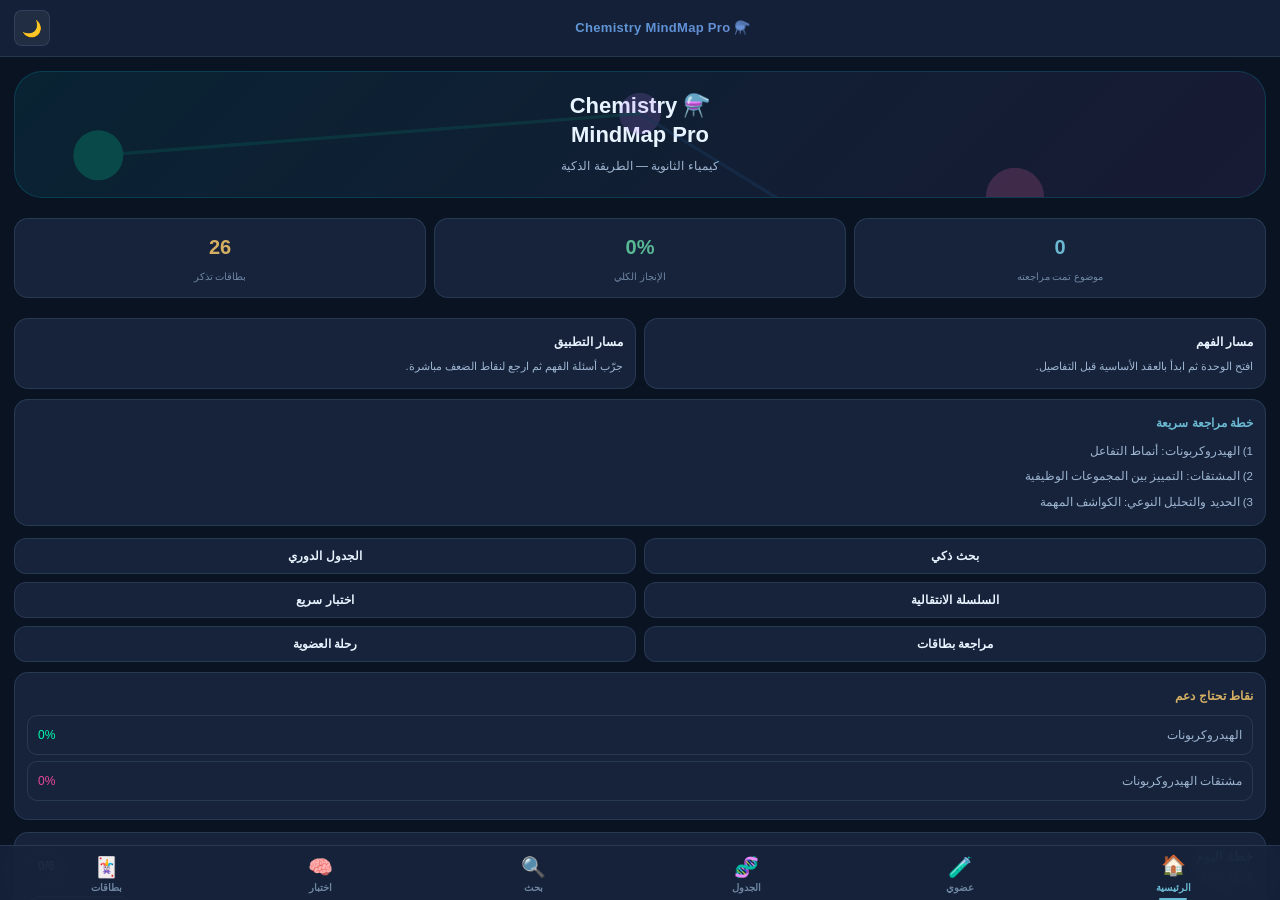
==== index.html @ 74f4834e "Initial GitHub Pages deployment" ====
﻿<!DOCTYPE html>
<html lang="ar" dir="rtl">
<head>
<meta charset="UTF-8">
<meta name="viewport" content="width=device-width, initial-scale=1.0, maximum-scale=1.0, user-scalable=no">
<meta name="apple-mobile-web-app-capable" content="yes">
<meta name="apple-mobile-web-app-status-bar-style" content="black-translucent">
<meta name="theme-color" content="#070b14">
<title>⚗️ كيمياء — خرائط ذهنية</title>
<meta name="description" content="تطبيق كيمياء تفاعلي بخرائط ذهنية ومراجعة ذكية">
<link rel="manifest" href="manifest.webmanifest">
<link rel="icon" href="assets/images/catalyst_logo_reference.png" type="image/png">
<link rel="apple-touch-icon" href="assets/images/catalyst_logo_reference.png">
<link rel="preconnect" href="https://fonts.googleapis.com">
<link rel="preconnect" href="https://fonts.gstatic.com" crossorigin>
<link href="https://fonts.googleapis.com/css2?family=Cairo:wght@400;600;700;800;900&display=swap" rel="stylesheet">
<link rel="stylesheet" href="assets/css/app.css">
</head>
<body data-theme="dark">
<div id="app">
  <!-- TOPBAR -->
  <div id="topbar">
    <button class="topbar-btn" id="btn-back" data-action="back" style="display:none" aria-label="رجوع">←</button>
    <div id="topbar-logo">⚗️ Chemistry MindMap Pro</div>
    <button class="topbar-btn" id="btn-install" data-action="install-app" style="display:none" aria-label="تثبيت التطبيق">⬇️</button>
    <button class="topbar-btn" id="btn-theme" data-action="toggle-theme" aria-label="تغيير الوضع">🌙</button>
  </div>

  <!-- MAIN VIEW -->
  <div id="view" class="scroll-y"></div>

  <!-- BOTTOM NAV -->
  <nav id="bottomnav">
    <button class="nav-item active" id="nav-home" data-action="tab" data-tab="home"><span class="nav-icon">🏠</span><span>الرئيسية</span></button>
    <button class="nav-item" id="nav-organic" data-action="tab" data-tab="organic"><span class="nav-icon">🧪</span><span>عضوي</span></button>
    <button class="nav-item" id="nav-periodic" data-action="tab" data-tab="periodic"><span class="nav-icon">🧬</span><span>الجدول</span></button>
    <button class="nav-item" id="nav-search" data-action="tab" data-tab="search"><span class="nav-icon">🔍</span><span>بحث</span></button>
    <button class="nav-item" id="nav-quiz" data-action="tab" data-tab="quiz"><span class="nav-icon">🧠</span><span>اختبار</span></button>
    <button class="nav-item" id="nav-flash" data-action="tab" data-tab="flash"><span class="nav-icon">🃏</span><span>بطاقات</span></button>
  </nav>
</div>
<div id="toast"></div>

<script type="module" src="assets/js/main.js"></script>
</body>
</html>
---- assets/css/app.css ----
﻿/* ═══════════════════════════════════════════════════
   DESIGN TOKENS — Single source of truth
═══════════════════════════════════════════════════ */
:root {
  /* Core palette — dark neon chemistry */
  --bg-base:     #0a1322;
  --bg-surface:  #101b2f;
  --bg-card:     #16233b;
  --bg-glass:    rgba(22,35,59,0.88);
  --border:      rgba(122,153,198,0.18);
  --border-glow: rgba(122,153,198,0.34);

  /* Neon accents */
  --neon-blue:   #5f91d6;
  --neon-cyan:   #6ab8d1;
  --neon-green:  #59b894;
  --neon-purple: #9a86c5;
  --neon-pink:   #c683a8;
  --neon-amber:  #d5b063;
  --neon-red:    #cf7d88;

  /* Text */
  --text-primary:   #e8f4ff;
  --text-secondary: #9eb5d1;
  --text-muted:     #6f86a3;

  /* Semantic */
  --clr-alkane:   #3b9eff;
  --clr-alkene:   #00ffb3;
  --clr-alkyne:   #ff6eb4;
  --clr-benzene:  #ffcc44;
  --clr-alcohol:  #b97aff;
  --clr-acid:     #ff4d6d;
  --clr-ester:    #00e5ff;
  --clr-iron:     #ff7c35;
  --clr-trans:    #a0c4ff;

  /* Spacing */
  --sp-xs:  4px;
  --sp-sm:  8px;
  --sp-md:  14px;
  --sp-lg:  20px;
  --sp-xl:  28px;

  /* Radius */
  --r-sm:  8px;
  --r-md:  14px;
  --r-lg:  20px;
  --r-xl:  28px;

  /* Typography */
  --font-ar: 'Segoe UI', 'Tahoma', 'Arial', sans-serif;
  --font-mono: 'Courier New', monospace;

  /* Animation */
  --ease-out: cubic-bezier(0.16,1,0.3,1);
  --ease-spring: cubic-bezier(0.34,1.56,0.64,1);
}

[data-theme="light"] {
  --bg-base:     #f0f4ff;
  --bg-surface:  #e2eaf8;
  --bg-card:     #ffffff;
  --bg-glass:    rgba(255,255,255,0.88);
  --border:      rgba(60,100,180,0.14);
  --border-glow: rgba(60,100,180,0.35);
  --text-primary:   #0f1e35;
  --text-secondary: #3a5580;
  --text-muted:     #8aaac0;
}

/* ═══════════════════════════════════════════════════
   RESET & BASE
═══════════════════════════════════════════════════ */
*, *::before, *::after { box-sizing: border-box; margin: 0; padding: 0; -webkit-tap-highlight-color: transparent; }
html, body { height: 100%; overflow: hidden; font-family: var(--font-ar); background: var(--bg-base); color: var(--text-primary); line-height: 1.85; letter-spacing: 0; text-rendering: optimizeLegibility; }
button { font-family: var(--font-ar); cursor: pointer; border: none; background: none; }
input { font-family: var(--font-ar); }
svg { display: block; }

/* Scroll container */
.scroll-y { overflow-y: auto; overflow-x: hidden; -webkit-overflow-scrolling: touch; }
.scroll-y::-webkit-scrollbar { width: 3px; }
.scroll-y::-webkit-scrollbar-thumb { background: var(--border-glow); border-radius: 99px; }
.scroll-y::-webkit-scrollbar-track { background: transparent; }

/* ═══════════════════════════════════════════════════
   APP SHELL
═══════════════════════════════════════════════════ */
#app { display: flex; flex-direction: column; height: 100vh; height: 100dvh; }

/* ──── TOPBAR ──── */
#topbar {
  flex-shrink: 0;
  display: flex; align-items: center; gap: 10px;
  padding: 10px var(--sp-md);
  background: var(--bg-glass);
  backdrop-filter: blur(20px);
  -webkit-backdrop-filter: blur(20px);
  border-bottom: 1px solid var(--border);
  position: relative; z-index: 100;
}
#topbar-logo {
  font-size: 13px; font-weight: 900; letter-spacing: 0.3px;
  background: linear-gradient(135deg, var(--neon-cyan), var(--neon-blue), var(--neon-purple));
  -webkit-background-clip: text; -webkit-text-fill-color: transparent;
  flex: 1; text-align: center; pointer-events: none;
}
.topbar-btn {
  width: 36px; height: 36px; border-radius: var(--r-sm);
  background: rgba(255,255,255,0.06); border: 1px solid var(--border);
  color: var(--text-secondary); font-size: 16px;
  display: flex; align-items: center; justify-content: center;
  transition: all 0.2s; flex-shrink: 0;
}
.topbar-btn:active { transform: scale(0.92); background: rgba(255,255,255,0.12); }
[data-theme="light"] .topbar-btn { background: rgba(0,0,0,0.05); }

/* ──── CONTENT ──── */
#view { flex: 1; padding: var(--sp-md); padding-bottom: 80px; }

/* ──── BOTTOM NAV ──── */
#bottomnav {
  position: fixed; bottom: 0; left: 0; right: 0; z-index: 200;
  display: flex;
  background: var(--bg-glass);
  backdrop-filter: blur(24px);
  -webkit-backdrop-filter: blur(24px);
  border-top: 1px solid var(--border);
  padding-bottom: env(safe-area-inset-bottom, 0);
}
.nav-item {
  flex: 1; display: flex; flex-direction: column; align-items: center;
  gap: 3px; padding: 9px 4px 7px; color: var(--text-muted);
  font-size: 9.5px; font-weight: 700; transition: color 0.2s;
  position: relative;
}
.nav-item .nav-icon { font-size: 20px; transition: transform 0.2s var(--ease-spring); }
.nav-item.active { color: var(--neon-cyan); }
.nav-item.active .nav-icon { transform: translateY(-2px); }
.nav-item::after {
  content: ''; position: absolute; bottom: 0; left: 50%; transform: translateX(-50%);
  width: 0; height: 2px; background: var(--neon-cyan);
  border-radius: 99px; transition: width 0.3s var(--ease-out);
}
.nav-item.active::after { width: 28px; }

/* ═══════════════════════════════════════════════════
   GLASSMORPHISM CARDS
═══════════════════════════════════════════════════ */
.glass-card {
  background: var(--bg-card);
  border: 1px solid var(--border);
  border-radius: var(--r-lg);
  backdrop-filter: blur(12px);
  transition: transform 0.15s var(--ease-out), border-color 0.2s;
}
.glass-card:active { transform: scale(0.975); }
.glass-card.glow-blue  { border-color: rgba(59,158,255,0.35); }
.glass-card.glow-green { border-color: rgba(0,255,179,0.35); }
.glass-card.glow-pink  { border-color: rgba(255,110,180,0.35); }
.glass-card.glow-amber { border-color: rgba(255,204,68,0.35); }

/* ═══════════════════════════════════════════════════
   HOME SCREEN
═══════════════════════════════════════════════════ */
.home-hero {
  margin-bottom: var(--sp-lg);
  padding: var(--sp-lg) var(--sp-md);
  border-radius: var(--r-xl);
  background: linear-gradient(135deg, rgba(0,229,255,0.08) 0%, rgba(185,122,255,0.08) 100%);
  border: 1px solid rgba(0,229,255,0.15);
  text-align: center;
  position: relative; overflow: hidden;
}
.hero-title { font-size: 22px; font-weight: 900; line-height: 1.3; }
.hero-sub { font-size: 12px; color: var(--text-secondary); margin-top: 6px; }
.hero-molecules { position: absolute; inset: 0; pointer-events: none; opacity: 0.18; }

.section-label {
  font-size: 11px; font-weight: 800; letter-spacing: 1.5px;
  color: var(--text-muted); text-transform: uppercase;
  margin-bottom: var(--sp-sm); padding-right: 4px;
}

/* Unit cards grid */
.units-grid { display: flex; flex-direction: column; gap: 10px; }
.unit-card {
  display: flex; align-items: center; gap: var(--sp-md);
  padding: var(--sp-md) var(--sp-md);
  cursor: pointer;
}
.unit-card-icon {
  width: 48px; height: 48px; border-radius: 14px;
  display: flex; align-items: center; justify-content: center;
  font-size: 24px; flex-shrink: 0;
}
.unit-card-body { flex: 1; min-width: 0; }
.unit-card-title { font-size: 14px; font-weight: 800; margin-bottom: 2px; }
.unit-card-meta { font-size: 11px; color: var(--text-muted); }
.unit-card-arrow { color: var(--text-muted); font-size: 14px; flex-shrink: 0; }

/* Progress pill */
.prog-bar { height: 3px; background: var(--border); border-radius: 99px; margin-top: 6px; overflow: hidden; }
.prog-fill { height: 100%; border-radius: 99px; transition: width 0.6s var(--ease-out); }

/* Stats row */
.stats-row { display: flex; gap: 8px; margin-bottom: var(--sp-lg); }
.stat-chip {
  flex: 1; padding: 10px 8px; text-align: center;
  border-radius: var(--r-md); background: var(--bg-card); border: 1px solid var(--border);
}
.stat-val { font-size: 20px; font-weight: 900; }
.stat-label { font-size: 10px; color: var(--text-muted); margin-top: 2px; }
.home-track-grid { display: grid; grid-template-columns: 1fr 1fr; gap: 8px; margin-bottom: 10px; }
.home-track { padding: 12px; border-radius: 14px; }
.home-track-title { font-size: 12px; font-weight: 800; margin-bottom: 4px; color: var(--text-primary); }
.home-track-desc { font-size: 11px; color: var(--text-secondary); line-height: 1.7; }
.home-focus { padding: 12px; margin-bottom: 12px; border-radius: 14px; }
.home-focus-title { font-size: 12px; font-weight: 800; margin-bottom: 8px; color: var(--neon-cyan); }
.home-focus-list { display: flex; flex-direction: column; gap: 6px; font-size: 11.5px; color: var(--text-secondary); line-height: 1.7; }
.home-quick-grid { display: grid; grid-template-columns: 1fr 1fr; gap: 8px; margin-bottom: 10px; }
.home-quick-btn {
  padding: 10px 8px; border-radius: 12px; font-size: 11.5px; font-weight: 800;
  color: var(--text-primary); border: 1px solid var(--border); background: var(--bg-card);
}
.search-input,
.home-quick-btn,
.organic-step,
.periodic-filter-btn,
.rxn-ctrl-btn,
.btn-primary,
.btn-ghost,
.today-task-start,
.today-plan-weak-btn {
  letter-spacing: 0;
  font-weight: 700;
}
.organic-subtitle { font-size: 12px; font-weight: 800; color: var(--neon-cyan); margin-bottom: 8px; }
.organic-mini-cards { display: grid; grid-template-columns: 1fr 1fr; gap: 8px; margin-top: 10px; }
.organic-mini-card {
  border: 1px solid var(--border);
  border-radius: 10px;
  padding: 8px 10px;
  font-size: 11px;
  color: var(--text-secondary);
  line-height: 1.7;
  background: rgba(255,255,255,0.03);
}
.home-quick-btn:active { transform: scale(0.97); }
.home-weak { padding: 12px; margin-bottom: 12px; border-radius: 14px; }
.home-weak-title { font-size: 12px; font-weight: 800; margin-bottom: 8px; color: var(--neon-amber); }
.home-weak-item {
  display: flex; justify-content: space-between; align-items: center;
  padding: 8px 10px; border-radius: 10px; border: 1px solid var(--border);
  margin-bottom: 6px; font-size: 12px; color: var(--text-secondary); cursor: pointer;
}
.home-weak-item:active { transform: scale(0.99); }

.today-plan {
  padding: 12px;
  margin-bottom: 12px;
  border-radius: 14px;
}
.today-plan-head {
  display: flex;
  align-items: center;
  justify-content: space-between;
  gap: 10px;
  margin-bottom: 8px;
}
.today-plan-title { font-size: 13px; font-weight: 900; color: var(--neon-cyan); }
.today-plan-date { font-size: 10px; color: var(--text-muted); }
.today-plan-progress {
  font-size: 12px;
  font-weight: 800;
  color: var(--text-primary);
  padding: 4px 10px;
  border-radius: 999px;
  border: 1px solid var(--border);
}
.today-plan-meta {
  display: flex;
  align-items: center;
  justify-content: space-between;
  gap: 8px;
  font-size: 11px;
  color: var(--text-secondary);
  margin-bottom: 8px;
}
.today-plan-actions {
  display: flex;
  align-items: center;
  gap: 6px;
  flex-wrap: wrap;
  justify-content: flex-end;
}
.today-plan-weak-btn {
  border: 1px solid rgba(106,184,209,0.4);
  background: rgba(106,184,209,0.12);
  color: var(--text-primary);
  font-size: 10.5px;
  font-weight: 800;
  border-radius: 999px;
  padding: 6px 10px;
}
.today-plan-list { display: flex; flex-direction: column; gap: 6px; }
.today-task {
  display: grid;
  grid-template-columns: 30px 1fr auto;
  gap: 8px;
  align-items: center;
  border: 1px solid var(--border);
  border-radius: 10px;
  padding: 8px;
}
.today-task.done { opacity: 0.75; }
.today-task-check {
  width: 28px;
  height: 28px;
  border-radius: 8px;
  border: 1px solid var(--border);
  color: var(--text-secondary);
  font-size: 13px;
}
.today-task-body { min-width: 0; }
.today-task-title { font-size: 11.5px; font-weight: 800; color: var(--text-primary); }
.today-task-desc { font-size: 10.5px; color: var(--text-muted); line-height: 1.6; }
.today-task-start {
  border: 1px solid var(--border);
  border-radius: 8px;
  background: rgba(255,255,255,0.04);
  color: var(--text-secondary);
  font-size: 10.5px;
  font-weight: 800;
  padding: 7px 10px;
}

/* ═══════════════════════════════════════════════════
   SECTION / NODE SYSTEM
═══════════════════════════════════════════════════ */
.breadcrumb {
  display: flex; align-items: center; gap: 6px; flex-wrap: wrap;
  margin-bottom: var(--sp-md); font-size: 11px; color: var(--text-muted);
}
.breadcrumb span { cursor: pointer; }
.breadcrumb span:hover { color: var(--text-primary); }
.breadcrumb-sep { opacity: 0.4; }

.section-list { display: flex; flex-direction: column; gap: 8px; }
.section-item {
  display: flex; align-items: center; gap: 12px; padding: 14px var(--sp-md);
  cursor: pointer;
}
.section-dot { width: 10px; height: 10px; border-radius: 50%; flex-shrink: 0; }
.section-item-title { font-size: 14px; font-weight: 700; flex: 1; }
.section-item-count { font-size: 11px; color: var(--text-muted); }

/* Node accordion */
.node-wrap { margin-bottom: 8px; }
.node-header {
  display: flex; align-items: center; gap: 10px;
  padding: 12px var(--sp-md); cursor: pointer;
  border-radius: var(--r-md); border: 1px solid var(--border);
  background: var(--bg-card); transition: border-color 0.2s;
}
.node-header:active { transform: scale(0.99); }
.node-header.open { border-radius: var(--r-md) var(--r-md) 0 0; border-bottom-color: transparent; }
.node-chevron { font-size: 10px; color: var(--text-muted); transition: transform 0.25s var(--ease-out); margin-right: auto; }
.node-header.open .node-chevron { transform: rotate(180deg); }
.node-title { font-size: 13px; font-weight: 700; }
.node-count { font-size: 10px; color: var(--text-muted); margin-right: auto; }

.node-body {
  display: none; padding: 10px var(--sp-md) 12px;
  border: 1px solid var(--border); border-top: none;
  border-radius: 0 0 var(--r-md) var(--r-md);
  background: rgba(255,255,255,0.025);
}
.node-body.open { display: block; }
[data-theme="light"] .node-body { background: rgba(0,0,0,0.02); }

/* Node items */
.node-item {
  display: flex; align-items: flex-start; gap: 8px;
  padding: 6px 8px; border-radius: 8px; margin-bottom: 4px;
  font-size: 12.5px; line-height: 1.7;
}
.item-bullet { flex-shrink: 0; margin-top: 2px; }
.item-badge {
  display: inline-flex; align-items: center; gap: 3px;
  font-size: 9px; font-weight: 800; padding: 2px 6px;
  border-radius: 99px; margin-left: 5px; vertical-align: middle;
  letter-spacing: 0.3px;
}
.badge-law    { background: rgba(255,204,68,0.12);  color: var(--neon-amber); border: 1px solid rgba(255,204,68,0.3); }
.badge-eq     { background: rgba(0,255,179,0.1);    color: var(--neon-green); border: 1px solid rgba(0,255,179,0.3); }
.badge-obs    { background: rgba(255,110,180,0.1);  color: var(--neon-pink);  border: 1px solid rgba(255,110,180,0.3); }
.badge-mem    { background: rgba(185,122,255,0.1);  color: var(--neon-purple);border: 1px solid rgba(185,122,255,0.3); }
.badge-tip    { background: rgba(59,158,255,0.1);   color: var(--neon-blue);  border: 1px solid rgba(59,158,255,0.3); }

/* ═══════════════════════════════════════════════════
   COMPARE TABLES
═══════════════════════════════════════════════════ */
.compare-block { margin-bottom: var(--sp-md); }
.compare-block h4 { font-size: 13px; font-weight: 800; margin-bottom: 10px; padding: 8px 12px; border-radius: var(--r-sm); }
.chem-table { width: 100%; border-collapse: collapse; font-size: 11.5px; }
.chem-table th { padding: 8px 10px; text-align: center; font-weight: 800; background: rgba(255,255,255,0.05); }
.chem-table td { padding: 7px 10px; text-align: center; border-bottom: 1px solid var(--border); }
.chem-table tr:last-child td { border: none; }
[data-theme="light"] .chem-table th { background: rgba(0,0,0,0.04); }
.table-scroll { overflow-x: auto; border-radius: var(--r-md); border: 1px solid var(--border); }

/* Expected questions */
.expected-block { border-radius: var(--r-md); overflow: hidden; margin-bottom: var(--sp-md); }
.expected-header { padding: 10px var(--sp-md); font-size: 13px; font-weight: 800; background: rgba(255,204,68,0.08); border: 1px solid rgba(255,204,68,0.25); border-bottom: none; }
.expected-item {
  display: flex; align-items: flex-start; gap: 10px;
  padding: 10px var(--sp-md); border: 1px solid rgba(255,204,68,0.15);
  border-top: none; font-size: 12.5px; line-height: 1.7;
  background: rgba(255,204,68,0.04);
}
.expected-num { color: var(--neon-amber); font-weight: 800; flex-shrink: 0; }

/* ═══════════════════════════════════════════════════
   SVG MIND MAP ENGINE
═══════════════════════════════════════════════════ */
.mindmap-container {
  position: relative; width: 100%; overflow: hidden;
  border-radius: var(--r-xl); border: 1px solid var(--border);
  background: var(--bg-surface); touch-action: pan-x pan-y;
  cursor: grab;
}
.mindmap-container:active { cursor: grabbing; }
#mindmap-svg { display: block; }

/* SVG node styling (applied via JS) */
.mm-node-rect { rx: 10; ry: 10; }
.mm-node-foreign { overflow: visible; }

/* Molecule animation */
@keyframes float-atom { 0%,100% { transform: translateY(0); } 50% { transform: translateY(-6px); } }
@keyframes pulse-bond { 0%,100% { opacity: 0.5; } 50% { opacity: 1; } }
@keyframes electron-move { 0% { offset-distance: 0%; } 100% { offset-distance: 100%; } }
@keyframes glow-pulse { 0%,100% { filter: drop-shadow(0 0 4px currentColor); } 50% { filter: drop-shadow(0 0 12px currentColor); } }
@keyframes fadeSlideUp { from { opacity:0; transform: translateY(16px); } to { opacity:1; transform: translateY(0); } }

.anim-float { animation: float-atom 3s ease-in-out infinite; }
.anim-pulse { animation: pulse-bond 2s ease-in-out infinite; }
.anim-glow  { animation: glow-pulse 2.5s ease-in-out infinite; }

/* Reaction path animation */
.reaction-path {
  stroke-dasharray: 8 4;
  animation: dash-flow 1.5s linear infinite;
}
@keyframes dash-flow { to { stroke-dashoffset: -24; } }

/* ═══════════════════════════════════════════════════
   SEARCH
═══════════════════════════════════════════════════ */
.search-box {
  position: relative; margin-bottom: var(--sp-md);
}
.search-input {
  width: 100%; padding: 12px 44px 12px 14px;
  background: var(--bg-card); border: 1px solid var(--border);
  border-radius: var(--r-md); color: var(--text-primary);
  font-size: 14px; outline: none; transition: border-color 0.2s;
}
.search-input:focus { border-color: var(--neon-blue); }
.search-icon { position: absolute; left: 14px; top: 50%; transform: translateY(-50%); opacity: 0.4; pointer-events: none; }
.search-hint { font-size: 11px; color: var(--text-muted); text-align: center; padding: 30px 0; }
.search-result {
  padding: 12px var(--sp-md); border: 1px solid var(--border);
  border-radius: var(--r-md); margin-bottom: 8px; cursor: pointer;
  background: var(--bg-card); transition: border-color 0.2s;
}
.search-result:active { border-color: var(--neon-blue); }
.sr-title { font-size: 13px; font-weight: 800; margin-bottom: 3px; }
.sr-path { font-size: 10px; color: var(--text-muted); margin-bottom: 4px; }
.sr-preview { font-size: 11.5px; color: var(--text-secondary); line-height: 1.6; }
.sr-preview mark { background: rgba(59,158,255,0.25); color: var(--neon-blue); border-radius: 3px; padding: 0 2px; }
.search-count { font-size: 11px; color: var(--text-muted); margin-bottom: 10px; }

.organic-roadmap { padding: 12px; margin-bottom: 10px; }
.organic-roadmap-title { font-size: 13px; font-weight: 800; margin-bottom: 8px; color: var(--neon-cyan); }
.organic-roadmap-grid { display: grid; grid-template-columns: 1fr 1fr; gap: 6px; }
.organic-step {
  padding: 10px; border: 1px solid var(--border); border-radius: 10px;
  text-align: right; font-size: 11px; line-height: 1.6; color: var(--text-secondary);
  background: rgba(255,255,255,0.02);
}
.organic-step:active { transform: scale(0.98); }

/* Periodic table */
.periodic-head { padding: 12px; margin-bottom: 10px; }
.periodic-search-box { display: flex; flex-direction: column; gap: 8px; }
.periodic-search-actions { display: flex; gap: 6px; justify-content: flex-start; }
.periodic-search-btn { min-width: 64px; text-align: center; }
.periodic-filter-row { display: flex; gap: 6px; flex-wrap: wrap; margin-bottom: 8px; }
.periodic-filter-btn {
  border: 1px solid var(--border);
  border-radius: 999px;
  padding: 6px 10px;
  font-size: 10.5px;
  font-weight: 700;
  color: var(--text-secondary);
  background: var(--bg-card);
}
.periodic-filter-btn.active {
  color: var(--text-primary);
  border-color: var(--neon-cyan);
  background: rgba(106,184,209,0.14);
}
.periodic-count { font-size: 11px; color: var(--text-muted); }
.periodic-focus-badge {
  display: inline-block;
  margin: 2px 0 8px;
  border: 1px solid rgba(154,134,197,0.45);
  border-radius: 999px;
  padding: 5px 10px;
  font-size: 10.5px;
  font-weight: 800;
  color: var(--text-primary);
  background: rgba(154,134,197,0.16);
}
.periodic-stage { padding: 10px; margin-bottom: 10px; overflow-x: auto; }
.periodic-grid {
  display: grid;
  grid-template-columns: repeat(18, minmax(48px, 1fr));
  grid-template-rows: repeat(9, minmax(54px, auto));
  gap: 4px;
  min-width: 920px;
}
.periodic-row-note {
  font-size: 10px;
  color: var(--text-muted);
  align-self: center;
}
.periodic-row-note.ln { grid-column: 1 / 4; grid-row: 8; }
.periodic-row-note.ac { grid-column: 1 / 4; grid-row: 9; }
.periodic-el {
  border: 1px solid var(--border);
  border-radius: 9px;
  background: var(--bg-card);
  color: var(--text-primary);
  padding: 4px;
  display: flex;
  flex-direction: column;
  align-items: flex-start;
  justify-content: space-between;
  min-height: 54px;
  text-align: right;
}
.periodic-el.active { border-color: var(--neon-cyan); box-shadow: 0 0 0 1px rgba(106,184,209,0.35) inset; }
.periodic-z { font-size: 9px; color: var(--text-muted); line-height: 1; }
.periodic-sym { font-size: 15px; font-weight: 900; line-height: 1; letter-spacing: 0.3px; }
.periodic-ar { font-size: 9.5px; color: var(--text-secondary); line-height: 1.2; }
.periodic-el.is-metal { background: rgba(95,145,214,0.08); }
.periodic-el.is-nonmetal { background: rgba(89,184,148,0.10); }
.periodic-el.is-noble { background: rgba(213,176,99,0.12); }
.periodic-el.is-halogen { background: rgba(198,131,168,0.12); }
.periodic-el.is-alkali { background: rgba(207,125,136,0.12); }
.periodic-el.is-alkaline { background: rgba(122,162,216,0.12); }
.periodic-el.is-transition { background: rgba(154,134,197,0.12); }
.periodic-detail {
  border: 1px solid var(--border);
  border-radius: 14px;
  background: linear-gradient(180deg, rgba(20,35,58,0.9), rgba(13,23,40,0.96));
  padding: 12px;
}
.periodic-detail.empty { color: var(--text-muted); font-size: 12px; text-align: center; }
.periodic-detail-head { display: flex; justify-content: space-between; align-items: flex-start; margin-bottom: 10px; }
.periodic-detail-main { display: flex; gap: 10px; align-items: center; }
.periodic-detail-symbol { font-size: 26px; font-weight: 900; color: var(--neon-cyan); }
.periodic-detail-name { font-size: 14px; font-weight: 800; }
.periodic-detail-en { font-size: 11px; color: var(--text-muted); }
.periodic-detail-meta-chips {
  display: flex;
  flex-wrap: wrap;
  gap: 6px;
  margin-bottom: 10px;
}
.periodic-meta-chip {
  border: 1px solid rgba(106,184,209,0.35);
  border-radius: 999px;
  padding: 4px 9px;
  font-size: 10px;
  font-weight: 800;
  color: var(--text-primary);
  background: rgba(106,184,209,0.12);
}
.periodic-detail-grid { display: grid; grid-template-columns: 1fr 1fr; gap: 8px; }
.periodic-detail-grid div { border: 1px solid var(--border); border-radius: 8px; padding: 8px; font-size: 11px; color: var(--text-secondary); }
.periodic-detail-grid span { display: block; margin-bottom: 3px; color: var(--text-muted); font-size: 10px; }
.periodic-detail-grid strong { color: var(--text-primary); font-size: 12px; }
.periodic-detail-wide { grid-column: 1 / -1; }
.chem-ltr {
  direction: ltr;
  unicode-bidi: isolate;
  display: inline-block;
  letter-spacing: 0.2px;
  word-break: break-word;
}
.periodic-shell-list { display: grid; grid-template-columns: 1fr; gap: 6px; }
.periodic-shell-row {
  display: flex;
  align-items: center;
  justify-content: space-between;
  gap: 10px;
  border: 1px solid rgba(122,153,198,0.22);
  border-radius: 8px;
  padding: 6px 8px;
  background: rgba(255,255,255,0.03);
}
.periodic-shell-row span { margin-bottom: 0; color: var(--text-secondary); font-size: 10.5px; }
.periodic-shell-row strong { font-size: 12px; color: var(--neon-cyan); }
.periodic-atom-wrap {
  border: 1px solid rgba(106,184,209,0.32);
  border-radius: 12px;
  background: radial-gradient(circle at center, rgba(22,42,68,0.58), rgba(8,15,26,0.95));
  padding: 8px;
}
.periodic-atom-svg {
  width: 100%;
  max-width: 240px;
  height: auto;
  margin: 0 auto;
  display: block;
}
.atom-shell-ring {
  fill: none;
  stroke: rgba(142,174,215,0.34);
  stroke-width: 1.1;
}
.atom-orbit {
  transform-origin: 160px 160px;
  animation: atom-orbit-spin var(--orbit-dur, 10s) linear infinite;
}
.atom-orbit.atom-orbit-reverse { animation-direction: reverse; }
.atom-electron {
  fill: #7ed6ff;
  filter: drop-shadow(0 0 2px rgba(126,214,255,0.8));
}
.atom-nucleus circle {
  fill: rgba(106,184,209,0.18);
  stroke: rgba(106,184,209,0.68);
  stroke-width: 1.2;
}
.atom-nucleus-symbol {
  fill: #e8f4ff;
  font-family: var(--font-mono);
  font-size: 15px;
  font-weight: 900;
}
.atom-nucleus-z {
  fill: var(--text-secondary);
  font-family: var(--font-mono);
  font-size: 9.5px;
  font-weight: 700;
}
.periodic-atom-empty {
  border: 1px dashed var(--border);
  border-radius: 10px;
  padding: 10px;
  text-align: center;
  font-size: 11px;
  color: var(--text-muted);
}
.periodic-edu-panel {
  margin-top: 10px;
  border: 1px solid rgba(106,184,209,0.25);
  border-radius: 12px;
  padding: 10px;
  background: rgba(106,184,209,0.06);
}
.periodic-edu-title {
  font-size: 12px;
  font-weight: 900;
  color: var(--neon-cyan);
  margin-bottom: 8px;
}
.periodic-edu-grid {
  display: grid;
  grid-template-columns: 1fr 1fr;
  gap: 8px;
}
.periodic-edu-card {
  border: 1px solid rgba(122,153,198,0.3);
  border-radius: 10px;
  padding: 8px;
  background: rgba(255,255,255,0.03);
}
.periodic-edu-wide { grid-column: 1 / -1; }
.periodic-edu-label {
  font-size: 10px;
  font-weight: 900;
  color: var(--text-primary);
  margin-bottom: 4px;
}
.periodic-edu-text {
  font-size: 10.8px;
  line-height: 1.8;
  color: var(--text-secondary);
}
.periodic-close {
  border: 1px solid var(--border);
  border-radius: 8px;
  width: 28px;
  height: 28px;
  color: var(--text-secondary);
}
@keyframes atom-orbit-spin {
  from { transform: rotate(0deg); }
  to { transform: rotate(360deg); }
}

/* Organic reaction cards — Phase 12.5 motion upgrade */
.rxn-ctrl-btn {
  border: 1px solid var(--border);
  border-radius: 10px;
  padding: 8px 10px;
  font-size: 11px;
  color: var(--text-secondary);
  background: rgba(255,255,255,0.04);
}

.rxn-card {
  padding: 12px;
  margin-bottom: 12px;
  border-color: rgba(106,184,209,0.26);
  background: linear-gradient(180deg, rgba(16,27,47,0.95), rgba(10,18,32,0.98));
}
.rxn-card-head {
  display: flex;
  flex-direction: column;
  gap: 8px;
  margin-bottom: 10px;
}
.rxn-card-title-wrap { min-width: 0; }
.rxn-card-title {
  font-size: clamp(14px, 4.2vw, 16px);
  line-height: 1.6;
  font-weight: 900;
  color: var(--text-primary);
}
.rxn-card-equation {
  margin-top: 4px;
  font-family: var(--font-mono);
  font-size: clamp(11px, 3.4vw, 13px);
  line-height: 1.8;
  color: #9bd7ea;
  word-break: break-word;
}
.rxn-ltr {
  direction: ltr;
  unicode-bidi: isolate;
  display: inline-block;
}
.rxn-card-note {
  align-self: flex-start;
  border: 1px solid rgba(213,176,99,0.5);
  border-radius: 999px;
  padding: 4px 10px;
  font-size: 10px;
  font-weight: 800;
  color: #f3cd7f;
}
.rxn-card-meta {
  display: grid;
  grid-template-columns: 1fr;
  gap: 6px;
  margin-bottom: 10px;
  font-size: 11px;
  line-height: 1.8;
  color: var(--text-secondary);
}
.rxn-card-meta strong { color: var(--text-primary); }

.rxn-stage {
  display: flex;
  flex-direction: column;
  gap: 10px;
  border: 1px solid rgba(122,153,198,0.34);
  border-radius: 12px;
  background: rgba(12,21,38,0.9);
  padding: 10px;
}
.scene-enter { animation: rxn-fade-in 0.25s var(--ease-out); }

.rxn-stage-progress {
  align-self: flex-start;
  border: 1px solid rgba(122,153,198,0.25);
  border-radius: 999px;
  padding: 2px 10px;
  font-size: 10px;
  color: var(--text-muted);
}
.rxn-scene-title {
  font-size: clamp(13px, 3.8vw, 15px);
  line-height: 1.6;
  font-weight: 800;
  color: #9bd7ea;
}
.rxn-explanation {
  font-size: clamp(11px, 3.2vw, 12px);
  line-height: 1.9;
  color: var(--text-secondary);
}

.rxn-visual-panel {
  border: 1px solid rgba(106,184,209,0.3);
  border-radius: 12px;
  background: linear-gradient(180deg, rgba(11,20,36,0.95), rgba(8,15,28,0.98));
  padding: 8px;
}
.rxn-visual-svg {
  width: 100%;
  height: auto;
  max-height: 206px;
  display: block;
}
.rxn-v-ltr,
.rxn-v-ltr text {
  direction: ltr;
  unicode-bidi: isolate;
}
.rxn-v-label {
  fill: #93b4d3;
  font-size: 10px;
  font-weight: 700;
  font-family: var(--font-ar);
}
.rxn-v-formula,
.rxn-v-eq {
  fill: #eaf5ff;
  font-size: 18px;
  font-family: var(--font-mono);
  font-weight: 800;
  letter-spacing: 0.2px;
}
.rxn-v-eq { fill: #f1d08a; font-size: 18px; }
.rxn-v-cond {
  fill: #f3cd7f;
  font-size: 11px;
  font-family: var(--font-mono);
  font-weight: 800;
}
.rxn-v-bond { stroke: #b2c8e2; stroke-width: 2.3; stroke-linecap: round; }
.rxn-v-bond-new { stroke: #8fe0bf; stroke-width: 2.8; stroke-dasharray: 42; stroke-dashoffset: 42; }
.rxn-v-tag {
  fill: rgba(106,184,209,0.16);
  stroke: rgba(106,184,209,0.54);
  stroke-width: 1.4;
}
.rxn-v-reactant-pill {
  fill: rgba(255,255,255,0.04);
  stroke: rgba(126,163,209,0.44);
  stroke-width: 1.3;
}
.rxn-v-reagent-pill {
  fill: rgba(213,176,99,0.12);
  stroke: rgba(213,176,99,0.46);
  stroke-width: 1.2;
}
.rxn-v-product-pill {
  fill: rgba(89,184,148,0.12);
  stroke: rgba(89,184,148,0.52);
  stroke-width: 1.3;
}
.rxn-v-product-final {
  fill: rgba(89,184,148,0.15);
}
.rxn-v-cond-pill,
.rxn-v-water-pill {
  fill: rgba(243,205,127,0.09);
  stroke: rgba(243,205,127,0.38);
  stroke-width: 1.2;
}
.rxn-v-focus-ring {
  fill: rgba(106,184,209,0.08);
  stroke: rgba(106,184,209,0.55);
  stroke-width: 1.4;
  stroke-dasharray: 6 5;
}
.rxn-v-core-text,
.rxn-v-product-text {
  font-size: 21px;
  font-weight: 900;
}
.rxn-v-arrow-line {
  stroke: #f1d08a;
  stroke-width: 2.6;
  stroke-linecap: round;
  stroke-dasharray: 70;
  stroke-dashoffset: 70;
}
.rxn-v-arrow-head { fill: #f1d08a; opacity: 0; }
.rxn-v-eq-line,
.rxn-v-eq-line-back { stroke-dasharray: 56; stroke-dashoffset: 56; }
.rxn-v-eq-head-back { opacity: 0; }

.rxn-v-core,
.rxn-v-reagent,
.rxn-v-approach-arrow,
.rxn-v-attach-left,
.rxn-v-attach-right,
.rxn-v-product,
.rxn-v-condition,
.rxn-v-oxidant-1,
.rxn-v-arrow-1,
.rxn-v-aldehyde,
.rxn-v-oxidant-2,
.rxn-v-arrow-2,
.rxn-v-acid,
.rxn-v-acid-reactant,
.rxn-v-alcohol-reactant,
.rxn-v-eq-arrow,
.rxn-v-water-leave,
.rxn-v-ester-product,
.rxn-v-ester-bond {
  transform-box: fill-box;
  transform-origin: center;
  transition: transform 0.45s var(--ease-out), opacity 0.35s var(--ease-out);
}

.rxn-topic-alkene-addition .rxn-v-approach-arrow,
.rxn-topic-alkene-addition .rxn-v-attach-left,
.rxn-topic-alkene-addition .rxn-v-attach-right,
.rxn-topic-alkene-addition .rxn-v-product,
.rxn-topic-alkene-addition .rxn-v-condition,
.rxn-topic-ethanol-oxidation .rxn-v-oxidant-1,
.rxn-topic-ethanol-oxidation .rxn-v-arrow-1,
.rxn-topic-ethanol-oxidation .rxn-v-aldehyde,
.rxn-topic-ethanol-oxidation .rxn-v-oxidant-2,
.rxn-topic-ethanol-oxidation .rxn-v-arrow-2,
.rxn-topic-ethanol-oxidation .rxn-v-acid,
.rxn-topic-ethanol-oxidation .rxn-v-condition,
.rxn-topic-esterification .rxn-v-eq-arrow,
.rxn-topic-esterification .rxn-v-water-leave,
.rxn-topic-esterification .rxn-v-ester-product,
.rxn-topic-esterification .rxn-v-ester-bond,
.rxn-topic-esterification .rxn-v-condition {
  opacity: 0;
}

.rxn-topic-alkene-addition .rxn-v-reagent {
  opacity: 1;
  transform: translateX(86px);
}
.rxn-stage.rxn-topic-alkene-addition.rxn-scene-2 .rxn-v-core,
.rxn-stage.rxn-topic-alkene-addition.rxn-scene-2 .rxn-v-focus-ring,
.rxn-stage.rxn-topic-alkene-addition.rxn-scene-2 .rxn-v-cc-1,
.rxn-stage.rxn-topic-alkene-addition.rxn-scene-2 .rxn-v-cc-2 {
  animation: rxn-pulse 1s ease-in-out infinite;
}
.rxn-stage.rxn-topic-alkene-addition.rxn-scene-3 .rxn-v-reagent {
  transform: translateX(0);
  animation: rxn-slide-in 0.5s var(--ease-out);
}
.rxn-stage.rxn-topic-alkene-addition.rxn-scene-3 .rxn-v-approach-arrow,
.rxn-stage.rxn-topic-alkene-addition.rxn-scene-3 .rxn-v-condition {
  opacity: 1;
  animation: rxn-fade-in 0.35s var(--ease-out);
}
.rxn-stage.rxn-topic-alkene-addition.rxn-scene-3 .rxn-v-arrow-line,
.rxn-stage.rxn-topic-alkene-addition.rxn-scene-3 .rxn-v-arrow-head {
  opacity: 1;
  animation: rxn-bond-form 0.6s var(--ease-out) forwards;
}
.rxn-stage.rxn-topic-alkene-addition.rxn-scene-4 .rxn-v-br-link {
  animation: rxn-fade-out 0.45s var(--ease-out) forwards;
}
.rxn-stage.rxn-topic-alkene-addition.rxn-scene-4 .rxn-v-attach-left,
.rxn-stage.rxn-topic-alkene-addition.rxn-scene-4 .rxn-v-attach-right {
  opacity: 1;
  animation: rxn-fade-in 0.4s var(--ease-out);
}
.rxn-stage.rxn-topic-alkene-addition.rxn-scene-4 .rxn-v-bond-new {
  opacity: 1;
  animation: rxn-bond-form 0.62s var(--ease-out) forwards;
}
.rxn-stage.rxn-topic-alkene-addition.rxn-scene-5 .rxn-v-product,
.rxn-stage.rxn-topic-alkene-addition.rxn-scene-5 .rxn-v-condition,
.rxn-stage.rxn-topic-alkene-addition.rxn-scene-6 .rxn-v-product,
.rxn-stage.rxn-topic-alkene-addition.rxn-scene-6 .rxn-v-condition {
  opacity: 1;
  animation: rxn-fade-in 0.45s var(--ease-out);
}
.rxn-stage.rxn-topic-alkene-addition.rxn-scene-6 .rxn-v-product {
  animation: rxn-product-pop 0.65s var(--ease-out);
}

.rxn-stage.rxn-topic-ethanol-oxidation.rxn-scene-2 .rxn-v-oh-tag {
  animation: rxn-pulse 1s ease-in-out infinite;
}
.rxn-stage.rxn-topic-ethanol-oxidation.rxn-scene-3 .rxn-v-oxidant-1 {
  opacity: 1;
  transform: translateX(-70px);
  animation: rxn-slide-in 0.55s var(--ease-out);
}
.rxn-stage.rxn-topic-ethanol-oxidation.rxn-scene-3 .rxn-v-arrow-1,
.rxn-stage.rxn-topic-ethanol-oxidation.rxn-scene-3 .rxn-v-condition {
  opacity: 1;
  animation: rxn-fade-in 0.35s var(--ease-out);
}
.rxn-stage.rxn-topic-ethanol-oxidation.rxn-scene-3 .rxn-v-arrow-line,
.rxn-stage.rxn-topic-ethanol-oxidation.rxn-scene-3 .rxn-v-arrow-head {
  opacity: 1;
  animation: rxn-bond-form 0.58s var(--ease-out) forwards;
}
.rxn-stage.rxn-topic-ethanol-oxidation.rxn-scene-4 .rxn-v-aldehyde {
  opacity: 1;
  animation: rxn-fade-in 0.42s var(--ease-out);
}
.rxn-stage.rxn-topic-ethanol-oxidation.rxn-scene-5 .rxn-v-oxidant-2 {
  opacity: 1;
  transform: translateX(-62px);
  animation: rxn-slide-in 0.52s var(--ease-out);
}
.rxn-stage.rxn-topic-ethanol-oxidation.rxn-scene-5 .rxn-v-arrow-2,
.rxn-stage.rxn-topic-ethanol-oxidation.rxn-scene-5 .rxn-v-acid,
.rxn-stage.rxn-topic-ethanol-oxidation.rxn-scene-6 .rxn-v-acid,
.rxn-stage.rxn-topic-ethanol-oxidation.rxn-scene-6 .rxn-v-aldehyde,
.rxn-stage.rxn-topic-ethanol-oxidation.rxn-scene-6 .rxn-v-condition {
  opacity: 1;
  animation: rxn-fade-in 0.4s var(--ease-out);
}
.rxn-stage.rxn-topic-ethanol-oxidation.rxn-scene-5 .rxn-v-arrow-2 .rxn-v-arrow-line,
.rxn-stage.rxn-topic-ethanol-oxidation.rxn-scene-5 .rxn-v-arrow-2 .rxn-v-arrow-head {
  opacity: 1;
  animation: rxn-bond-form 0.58s var(--ease-out) forwards;
}
.rxn-stage.rxn-topic-ethanol-oxidation.rxn-scene-6 .rxn-v-product-final {
  animation: rxn-product-pop 0.62s var(--ease-out);
}

.rxn-topic-esterification .rxn-v-acid-reactant {
  transform: translateX(-38px);
}
.rxn-topic-esterification .rxn-v-alcohol-reactant {
  transform: translateX(38px);
}
.rxn-stage.rxn-topic-esterification.rxn-scene-2 .rxn-v-cooh-tag,
.rxn-stage.rxn-topic-esterification.rxn-scene-2 .rxn-v-oh-tag {
  animation: rxn-pulse 1s ease-in-out infinite;
}
.rxn-stage.rxn-topic-esterification.rxn-scene-3 .rxn-v-acid-reactant,
.rxn-stage.rxn-topic-esterification.rxn-scene-3 .rxn-v-alcohol-reactant {
  transform: translateX(0);
}
.rxn-stage.rxn-topic-esterification.rxn-scene-3 .rxn-v-acid-reactant {
  animation: rxn-slide-in-left 0.55s var(--ease-out);
}
.rxn-stage.rxn-topic-esterification.rxn-scene-3 .rxn-v-alcohol-reactant {
  animation: rxn-slide-in 0.55s var(--ease-out);
}
.rxn-stage.rxn-topic-esterification.rxn-scene-3 .rxn-v-eq-arrow,
.rxn-stage.rxn-topic-esterification.rxn-scene-3 .rxn-v-condition {
  opacity: 1;
  animation: rxn-fade-in 0.35s var(--ease-out);
}
.rxn-stage.rxn-topic-esterification.rxn-scene-3 .rxn-v-eq-line,
.rxn-stage.rxn-topic-esterification.rxn-scene-3 .rxn-v-eq-line-back,
.rxn-stage.rxn-topic-esterification.rxn-scene-3 .rxn-v-arrow-head,
.rxn-stage.rxn-topic-esterification.rxn-scene-3 .rxn-v-eq-head-back {
  opacity: 1;
  animation: rxn-bond-form 0.58s var(--ease-out) forwards;
}
.rxn-stage.rxn-topic-esterification.rxn-scene-4 .rxn-v-water-leave,
.rxn-stage.rxn-topic-esterification.rxn-scene-4 .rxn-v-ester-bond {
  opacity: 1;
  animation: rxn-fade-in 0.38s var(--ease-out);
}
.rxn-stage.rxn-topic-esterification.rxn-scene-4 .rxn-v-bond-new {
  opacity: 1;
  animation: rxn-bond-form 0.64s var(--ease-out) forwards;
}
.rxn-stage.rxn-topic-esterification.rxn-scene-5 .rxn-v-water-leave {
  opacity: 1;
  animation: rxn-fade-out 0.5s var(--ease-out) forwards;
}
.rxn-stage.rxn-topic-esterification.rxn-scene-5 .rxn-v-ester-product,
.rxn-stage.rxn-topic-esterification.rxn-scene-6 .rxn-v-ester-product,
.rxn-stage.rxn-topic-esterification.rxn-scene-6 .rxn-v-condition,
.rxn-stage.rxn-topic-esterification.rxn-scene-6 .rxn-v-eq-arrow {
  opacity: 1;
  animation: rxn-fade-in 0.42s var(--ease-out);
}
.rxn-stage.rxn-topic-esterification.rxn-scene-6 .rxn-v-product-final {
  animation: rxn-product-pop 0.65s var(--ease-out);
}

.rxn-equation-grid {
  display: grid;
  grid-template-columns: 88px 1fr;
  gap: 8px;
  align-items: start;
}
.rxn-row-label {
  font-size: 10.5px;
  font-weight: 800;
  color: var(--text-muted);
  padding-top: 6px;
}
.rxn-row-formulas {
  display: flex;
  align-items: center;
  flex-wrap: wrap;
  gap: 6px;
}
.rxn-formula-box {
  border: 1px solid rgba(122,153,198,0.32);
  border-radius: 9px;
  padding: 6px 8px;
  background: rgba(255,255,255,0.03);
  font-family: var(--font-mono);
  font-size: clamp(11px, 3.3vw, 13px);
  line-height: 1.6;
  color: var(--text-primary);
  max-width: 100%;
  word-break: break-word;
}
.rxn-inline-sep { font-size: 12px; font-weight: 800; color: #f1d08a; }
.rxn-arrow-box {
  min-width: 44px;
  text-align: center;
  border: 1px solid rgba(213,176,99,0.44);
  border-radius: 9px;
  padding: 6px 8px;
  color: #f3cd7f;
  font-size: 14px;
  font-weight: 800;
  background: rgba(213,176,99,0.12);
}
.rxn-condition-text {
  border: 1px solid rgba(106,184,209,0.34);
  border-radius: 9px;
  padding: 6px 8px;
  font-size: 11px;
  line-height: 1.7;
  color: var(--text-secondary);
  background: rgba(106,184,209,0.08);
}
.rxn-takeaway {
  border: 1px solid rgba(89,184,148,0.34);
  border-radius: 10px;
  padding: 8px;
  background: rgba(89,184,148,0.08);
  font-size: 11px;
  line-height: 1.8;
  color: #cce8dd;
}
.rxn-takeaway span { font-weight: 900; color: var(--text-primary); margin-left: 4px; }

.rxn-highlight {
  border-color: rgba(106,184,209,0.88) !important;
  box-shadow: 0 0 0 1px rgba(106,184,209,0.35) inset;
  animation: rxn-pulse 1.2s ease-in-out infinite;
}
.rxn-highlight-row .rxn-formula-box {
  border-color: rgba(106,184,209,0.88);
  animation: rxn-pulse 1.2s ease-in-out infinite;
}

.rxn-controls {
  display: grid;
  grid-template-columns: 1fr 1fr;
  gap: 6px;
  margin-top: 10px;
}
.rxn-why {
  margin-top: 10px;
  border: 1px solid var(--border);
  border-radius: 10px;
  padding: 8px;
  font-size: 11px;
  line-height: 1.8;
  color: var(--text-secondary);
}
.rxn-why strong { color: var(--text-primary); }

@keyframes rxn-slide-in {
  from { transform: translateX(62px); opacity: 0; }
  to { transform: translateX(0); opacity: 1; }
}
@keyframes rxn-slide-in-left {
  from { transform: translateX(-62px); opacity: 0; }
  to { transform: translateX(0); opacity: 1; }
}
@keyframes rxn-pulse {
  0%, 100% { opacity: 0.72; transform: scale(1); }
  50% { opacity: 1; transform: scale(1.08); }
}
@keyframes rxn-fade-in {
  from { opacity: 0; transform: translateY(8px); }
  to { opacity: 1; transform: translateY(0); }
}
@keyframes rxn-fade-out {
  from { opacity: 1; }
  to { opacity: 0.08; }
}
@keyframes rxn-bond-form {
  from { stroke-dashoffset: 72; opacity: 0; }
  to { stroke-dashoffset: 0; opacity: 1; }
}
@keyframes rxn-product-pop {
  0% { opacity: 0.15; transform: scale(0.9); }
  60% { opacity: 1; transform: scale(1.05); }
  100% { opacity: 1; transform: scale(1); }
}

@media (max-width: 420px) {
  .rxn-equation-grid { grid-template-columns: 76px 1fr; }
  .rxn-row-label { font-size: 10px; }
  .rxn-visual-svg { max-height: 182px; }
  .rxn-v-formula,
  .rxn-v-eq { font-size: 16px; }
  .rxn-v-core-text,
  .rxn-v-product-text { font-size: 18px; }
}
/* ═══════════════════════════════════════════════════
   QUIZ ENGINE
═══════════════════════════════════════════════════ */
.quiz-progress-wrap { margin-bottom: var(--sp-md); }
.quiz-prog-bar { height: 5px; background: var(--border); border-radius: 99px; overflow: hidden; }
.quiz-prog-fill { height: 100%; background: linear-gradient(90deg, var(--neon-blue), var(--neon-cyan)); border-radius: 99px; transition: width 0.4s var(--ease-out); }
.quiz-prog-label { font-size: 11px; color: var(--text-muted); margin-top: 6px; text-align: center; }

.quiz-card { padding: var(--sp-lg); margin-bottom: var(--sp-md); }
.quiz-q { font-size: 15px; font-weight: 700; line-height: 1.7; margin-bottom: var(--sp-lg); }
.quiz-level {
  display: inline-flex; align-items: center;
  border: 1px solid var(--border);
  border-radius: 999px;
  padding: 3px 10px;
  font-size: 10.5px;
  font-weight: 800;
  margin-bottom: 10px;
}
.quiz-opts { display: flex; flex-direction: column; gap: 8px; }
.quiz-opt {
  padding: 12px var(--sp-md); border: 1px solid var(--border);
  border-radius: var(--r-md); font-size: 13px; color: var(--text-primary);
  text-align: right; background: rgba(255,255,255,0.04);
  transition: all 0.2s; cursor: pointer;
}
.quiz-opt:active:not(:disabled) { transform: scale(0.98); }
.quiz-opt.correct  { background: rgba(0,255,179,0.1);   border-color: var(--neon-green);  color: var(--neon-green); }
.quiz-opt.wrong    { background: rgba(255,77,109,0.1);   border-color: var(--neon-red);    color: var(--neon-red); }
.quiz-opt.revealed { background: rgba(255,204,68,0.06);  border-color: rgba(255,204,68,0.3); opacity: 0.6; }
.quiz-opt:disabled { cursor: default; }

.quiz-explain {
  margin-top: var(--sp-md); padding: 10px 12px;
  background: rgba(0,255,179,0.06); border: 1px solid rgba(0,255,179,0.2);
  border-radius: var(--r-sm); font-size: 12px; color: var(--text-secondary); line-height: 1.7;
}
.quiz-adaptive-suggest {
  margin-top: 10px;
  border: 1px solid rgba(106,184,209,0.28);
  border-radius: 10px;
  background: rgba(106,184,209,0.08);
  padding: 10px;
}
.quiz-adaptive-title {
  font-size: 11.5px;
  font-weight: 800;
  color: var(--text-primary);
  margin-bottom: 8px;
}
.quiz-adaptive-actions {
  display: grid;
  grid-template-columns: 1fr;
  gap: 6px;
}
.quiz-adapt-btn {
  border: 1px solid var(--border);
  border-radius: 8px;
  background: rgba(255,255,255,0.05);
  color: var(--text-secondary);
  font-size: 11px;
  font-weight: 800;
  padding: 8px 10px;
  text-align: center;
}
.quiz-result {
  text-align: center; padding: var(--sp-xl) var(--sp-lg);
  animation: fadeSlideUp 0.4s var(--ease-out);
}
.quiz-result-score { font-size: 52px; font-weight: 900; line-height: 1; }
.quiz-result-label { font-size: 18px; font-weight: 800; margin-top: 8px; }
.quiz-result-sub { font-size: 13px; color: var(--text-secondary); margin-top: 6px; }
.quiz-result-bar-wrap { margin: var(--sp-lg) 0; }
.quiz-levels-summary {
  display: flex; justify-content: center; gap: 8px; flex-wrap: wrap;
  margin-top: 8px; font-size: 10.5px; color: var(--text-secondary);
}
.quiz-levels-summary span {
  border: 1px solid var(--border); border-radius: 999px;
  padding: 3px 9px;
}

.btn-primary {
  width: 100%; padding: 13px; border-radius: var(--r-md);
  background: linear-gradient(135deg, var(--neon-blue), var(--neon-cyan));
  color: #000; font-size: 14px; font-weight: 800;
  letter-spacing: 0.3px; cursor: pointer; transition: opacity 0.2s;
}
.btn-primary:active { opacity: 0.85; }
.btn-ghost {
  width: 100%; padding: 12px; border-radius: var(--r-md);
  border: 1px solid var(--border); color: var(--text-secondary);
  font-size: 13px; font-weight: 700; cursor: pointer;
  background: none; margin-top: 8px; transition: border-color 0.2s;
}
.btn-ghost:active { border-color: var(--neon-blue); }

/* ═══════════════════════════════════════════════════
   FLASHCARDS
═══════════════════════════════════════════════════ */
.fc-counter { font-size: 12px; color: var(--text-muted); text-align: center; margin-bottom: var(--sp-md); }
.fc-due-status {
  font-size: 10.5px;
  font-weight: 800;
  text-align: center;
  margin: -8px 0 10px;
}
.fc-due-status.is-due-now { color: var(--neon-amber); }
.fc-due-status.is-due-later { color: var(--text-muted); }
.fc-topics { display: flex; gap: 6px; overflow-x: auto; padding-bottom: 8px; margin-bottom: 8px; }
.fc-topic-btn {
  flex-shrink: 0; padding: 6px 10px; border-radius: 999px;
  border: 1px solid var(--border); color: var(--text-secondary);
  font-size: 11px; font-weight: 700; background: var(--bg-card);
}
.fc-topic-btn.active {
  color: var(--text-primary);
  border-color: var(--neon-cyan);
  background: rgba(106,184,209,0.15);
}
.fc-scene { perspective: 1200px; margin-bottom: var(--sp-md); cursor: pointer; min-height: 200px; }
.fc-card {
  position: relative; width: 100%; min-height: 200px;
  transform-style: preserve-3d; transition: transform 0.55s var(--ease-out);
}
.fc-card.flipped { transform: rotateY(180deg); }
.fc-face {
  position: absolute; inset: 0; border-radius: var(--r-xl);
  border: 1px solid var(--border); backface-visibility: hidden;
  display: flex; flex-direction: column; align-items: center;
  justify-content: center; padding: var(--sp-xl);
  background: var(--bg-card); min-height: 200px;
}
.fc-face-back { transform: rotateY(180deg); border-color: var(--border-glow); }
.fc-face-label { font-size: 9px; font-weight: 800; letter-spacing: 1.5px; color: var(--text-muted); margin-bottom: 10px; text-transform: uppercase; }
.fc-face-text { font-size: 15px; font-weight: 700; text-align: center; line-height: 1.7; white-space: pre-line; }
.fc-hint { font-size: 11px; color: var(--text-muted); text-align: center; margin-bottom: var(--sp-md); }
.fc-nav { display: flex; align-items: center; justify-content: space-between; gap: 10px; }
.fc-nav-btn {
  flex: 1; padding: 11px 8px; border: 1px solid var(--border);
  border-radius: var(--r-md); font-size: 13px; font-weight: 700;
  color: var(--text-secondary); background: var(--bg-card);
  cursor: pointer; transition: all 0.2s;
}
.fc-nav-btn:active { border-color: var(--neon-blue); color: var(--neon-blue); }
.fc-confidence { display: flex; gap: 6px; flex: 1; justify-content: center; }
.fc-conf-btn {
  flex: 1; padding: 10px 6px; border-radius: var(--r-sm);
  font-size: 11px; font-weight: 800; cursor: pointer;
  transition: transform 0.15s;
}
.fc-conf-btn:active { transform: scale(0.93); }
.fc-conf-hard { background: rgba(255,77,109,0.12);  border: 1px solid rgba(255,77,109,0.3);  color: var(--neon-red); }
.fc-conf-ok   { background: rgba(255,204,68,0.12);  border: 1px solid rgba(255,204,68,0.3);  color: var(--neon-amber); }
.fc-conf-easy { background: rgba(0,255,179,0.12);   border: 1px solid rgba(0,255,179,0.3);   color: var(--neon-green); }

/* Organic pathway mini-map */
.pathway-scroll { overflow-x: auto; padding-bottom: 8px; }
.pathway-row { display: flex; align-items: center; gap: 0; min-width: max-content; padding: 4px 0; }
.pw-node {
  display: flex; flex-direction: column; align-items: center;
  gap: 4px; min-width: 80px;
}
.pw-label {
  font-family: var(--font-mono); font-size: 11px; font-weight: 700;
  padding: 6px 10px; border-radius: var(--r-sm); border: 1px solid; text-align: center;
}
.pw-sub { font-size: 9px; color: var(--text-muted); text-align: center; max-width: 80px; }
.pw-arrow { display: flex; flex-direction: column; align-items: center; padding: 0 4px; }
.pw-arrow-line { font-size: 10px; color: var(--text-muted); }
.pw-arrow-cond { font-size: 8px; color: var(--neon-amber); max-width: 60px; text-align: center; }

/* Functional group chips */
.fg-chip {
  display: inline-flex; align-items: center; gap: 4px;
  font-size: 11px; font-weight: 800; padding: 4px 10px;
  border-radius: 99px; font-family: var(--font-mono); margin: 3px 2px;
  border: 1px solid;
}

/* ═══════════════════════════════════════════════════
   ANIMATIONS & MICRO-INTERACTIONS
═══════════════════════════════════════════════════ */
.fade-in  { animation: fadeSlideUp 0.28s var(--ease-out) both; }
.fade-in-delay-1 { animation-delay: 0.06s; }
.fade-in-delay-2 { animation-delay: 0.12s; }
.fade-in-delay-3 { animation-delay: 0.18s; }

/* ═══════════════════════════════════════════════════
   TOAST
═══════════════════════════════════════════════════ */
#toast {
  position: fixed; bottom: 90px; left: 50%; z-index: 999;
  transform: translateX(-50%) translateY(16px);
  background: var(--bg-card); border: 1px solid var(--border);
  border-radius: var(--r-md); padding: 10px 18px;
  font-size: 13px; opacity: 0; pointer-events: none;
  transition: all 0.3s var(--ease-out); white-space: nowrap;
  backdrop-filter: blur(16px);
}
#toast.show { opacity: 1; transform: translateX(-50%) translateY(0); }

/* ═══════════════════════════════════════════════════
   SVG BOND ANIMATION OVERLAY
═══════════════════════════════════════════════════ */
.bond-demo {
  border-radius: var(--r-lg); border: 1px solid var(--border);
  background: var(--bg-surface); overflow: hidden; margin-bottom: var(--sp-md);
}
.bond-demo-label { font-size: 11px; font-weight: 800; padding: 10px var(--sp-md) 0; color: var(--text-muted); }

@media (max-width: 480px) {
  .home-track-grid { grid-template-columns: 1fr; }
  .home-quick-grid { grid-template-columns: 1fr; }
  .organic-roadmap-grid { grid-template-columns: 1fr; }
  .organic-mini-cards { grid-template-columns: 1fr; }
  .periodic-detail-grid { grid-template-columns: 1fr; }
  .periodic-edu-grid { grid-template-columns: 1fr; }
  .periodic-atom-svg { max-width: 210px; }
  .rxn-anim-head { flex-direction: column; align-items: flex-start; }
}
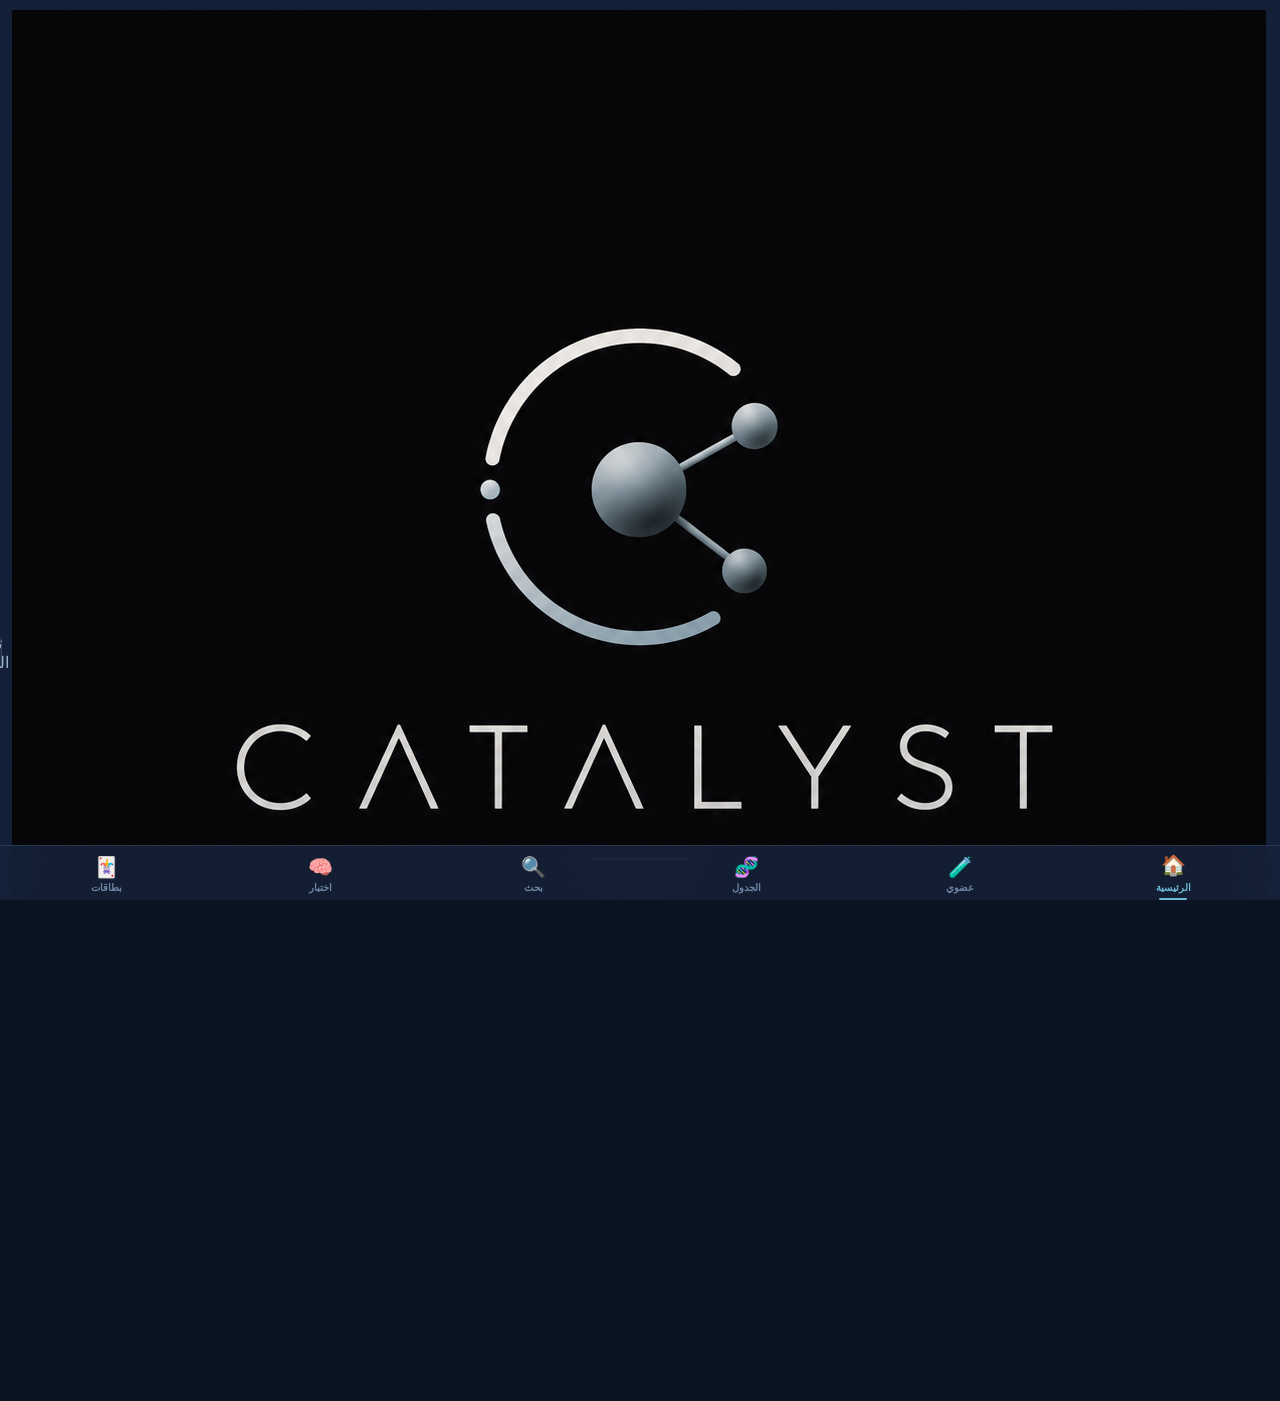
==== commit 89592410: "Finalize public release UI" ====
--- a/index.html
+++ b/index.html
@@ -6,8 +6,8 @@
 <meta name="apple-mobile-web-app-capable" content="yes">
 <meta name="apple-mobile-web-app-status-bar-style" content="black-translucent">
 <meta name="theme-color" content="#070b14">
-<title>⚗️ كيمياء — خرائط ذهنية</title>
-<meta name="description" content="تطبيق كيمياء تفاعلي بخرائط ذهنية ومراجعة ذكية">
+<title>CATALYST | Chemistry Learning PWA</title>
+<meta name="description" content="Catalyst Chemistry PWA: visual chemistry learning with laws, periodic table, and interactive practice.">
 <link rel="manifest" href="manifest.webmanifest">
 <link rel="icon" href="assets/images/catalyst_logo_reference.png" type="image/png">
 <link rel="apple-touch-icon" href="assets/images/catalyst_logo_reference.png">
@@ -15,14 +15,30 @@
 <link rel="preconnect" href="https://fonts.gstatic.com" crossorigin>
 <link href="https://fonts.googleapis.com/css2?family=Cairo:wght@400;600;700;800;900&display=swap" rel="stylesheet">
 <link rel="stylesheet" href="assets/css/app.css">
+<link rel="stylesheet" href="assets/css/exams.css">
 </head>
 <body data-theme="dark">
 <div id="app">
   <!-- TOPBAR -->
   <div id="topbar">
     <button class="topbar-btn" id="btn-back" data-action="back" style="display:none" aria-label="رجوع">←</button>
-    <div id="topbar-logo">⚗️ Chemistry MindMap Pro</div>
-    <button class="topbar-btn" id="btn-install" data-action="install-app" style="display:none" aria-label="تثبيت التطبيق">⬇️</button>
+    <div id="topbar-logo" aria-label="Catalyst brand">
+      <img src="assets/images/catalyst_logo_reference.png" alt="Catalyst" class="topbar-brand-mark">
+      <div class="topbar-brand-text">
+        <div class="topbar-brand-main">CATALYST</div>
+      </div>
+    </div>
+    <button class="topbar-btn topbar-btn-install" id="btn-install" data-action="install-app" aria-label="تثبيت التطبيق">
+      <span class="install-icon" aria-hidden="true">
+        <svg viewBox="0 0 24 24" class="install-icon-svg" focusable="false">
+          <rect x="7" y="2.5" width="10" height="19" rx="2.8" ry="2.8"></rect>
+          <path d="M12 7.5v7.2"></path>
+          <path d="M9.4 12.4L12 15l2.6-2.6"></path>
+          <path d="M9 18.2h6"></path>
+        </svg>
+      </span>
+      <span class="install-text">تثبيت التطبيق</span>
+    </button>
     <button class="topbar-btn" id="btn-theme" data-action="toggle-theme" aria-label="تغيير الوضع">🌙</button>
   </div>
 
--- a/assets/css/exams.css
+++ b/assets/css/exams.css
@@ -0,0 +1,542 @@
+.exam-center-head {
+  padding: 12px;
+  margin-bottom: 10px;
+}
+
+.exam-center-title {
+  font-size: 18px;
+  font-weight: 900;
+  color: var(--text-primary);
+  margin-bottom: 4px;
+}
+
+.exam-center-subtitle {
+  font-size: 11px;
+  line-height: 1.8;
+  color: var(--text-secondary);
+  margin-bottom: 10px;
+}
+
+.exam-center-stats {
+  display: grid;
+  grid-template-columns: repeat(3, minmax(0, 1fr));
+  gap: 6px;
+}
+
+.exam-stat-box {
+  border: 1px solid var(--border);
+  border-radius: 10px;
+  padding: 7px;
+  text-align: center;
+  background: rgba(255,255,255,0.03);
+}
+
+.exam-stat-value {
+  font-size: 14px;
+  font-weight: 900;
+  color: var(--text-primary);
+}
+
+.exam-stat-label {
+  font-size: 10px;
+  color: var(--text-muted);
+}
+
+.exam-center-grid {
+  display: grid;
+  grid-template-columns: 1fr 1fr;
+  gap: 8px;
+  margin-bottom: 10px;
+}
+
+.exam-card-btn {
+  text-align: right;
+  padding: 12px;
+  border: 1px solid var(--border);
+  border-radius: 12px;
+  background: linear-gradient(180deg, rgba(16,27,47,0.95), rgba(10,18,32,0.98));
+  color: var(--text-primary);
+}
+
+.exam-card-title {
+  font-size: 12.5px;
+  font-weight: 900;
+  margin-bottom: 4px;
+}
+
+.exam-card-desc {
+  font-size: 10.8px;
+  line-height: 1.7;
+  color: var(--text-secondary);
+}
+
+.exam-chip-row {
+  display: flex;
+  flex-wrap: wrap;
+  gap: 6px;
+  margin-bottom: 8px;
+}
+
+.exam-chip {
+  border: 1px solid var(--border);
+  border-radius: 999px;
+  padding: 6px 10px;
+  font-size: 10.5px;
+  font-weight: 800;
+  color: var(--text-secondary);
+  background: var(--bg-card);
+}
+
+.exam-chip.active {
+  border-color: var(--neon-purple);
+  color: var(--text-primary);
+  background: rgba(154,134,197,0.18);
+}
+
+.exam-list {
+  display: flex;
+  flex-direction: column;
+  gap: 8px;
+}
+
+.exam-question-row {
+  border: 1px solid rgba(154,134,197,0.34);
+  border-radius: 10px;
+  background: rgba(154,134,197,0.08);
+  padding: 8px 10px;
+}
+
+.exam-question-meta {
+  display: flex;
+  gap: 6px;
+  flex-wrap: wrap;
+  margin-bottom: 4px;
+}
+
+.exam-badge {
+  border: 1px solid var(--border);
+  border-radius: 999px;
+  padding: 2px 8px;
+  font-size: 9.5px;
+  color: var(--text-muted);
+}
+
+.exam-question-text {
+  font-size: 11.5px;
+  color: var(--text-primary);
+  line-height: 1.8;
+  margin-bottom: 7px;
+}
+
+.exam-open-btn {
+  border: 1px solid var(--border);
+  border-radius: 8px;
+  padding: 6px 10px;
+  font-size: 10.5px;
+  font-weight: 800;
+  color: var(--text-secondary);
+  background: rgba(255,255,255,0.05);
+}
+
+.qp-wrap {
+  display: flex;
+  flex-direction: column;
+  gap: 10px;
+}
+
+.qp-head {
+  padding: 12px;
+}
+
+.qp-title {
+  font-size: 15px;
+  font-weight: 900;
+  color: var(--text-primary);
+  margin-bottom: 4px;
+}
+
+.qp-meta {
+  display: flex;
+  gap: 6px;
+  flex-wrap: wrap;
+  font-size: 10px;
+  color: var(--text-muted);
+}
+
+.qp-question-card {
+  padding: 12px;
+}
+
+.qp-stem {
+  font-size: 13px;
+  line-height: 1.9;
+  color: var(--text-primary);
+  margin-bottom: 10px;
+}
+
+.qp-aid-card {
+  border: 1px solid rgba(106,184,209,0.34);
+  border-radius: 10px;
+  background: rgba(106,184,209,0.08);
+  padding: 8px;
+  margin-bottom: 10px;
+}
+
+.qp-aid-title {
+  font-size: 11px;
+  font-weight: 900;
+  color: var(--text-primary);
+  margin-bottom: 6px;
+}
+
+.qp-aid-image {
+  width: 100%;
+  max-height: 220px;
+  object-fit: contain;
+  border-radius: 8px;
+  border: 1px solid var(--border);
+  background: rgba(7,12,22,0.66);
+}
+
+.qp-aid-chart {
+  width: 100%;
+  height: auto;
+  display: block;
+  border-radius: 8px;
+  background: rgba(8,14,24,0.85);
+  border: 1px solid rgba(255,255,255,0.08);
+}
+
+.qp-aid-axis {
+  stroke: #a8b9cf;
+  stroke-width: 1.2;
+}
+
+.qp-aid-grid {
+  stroke: rgba(168,185,207,0.22);
+  stroke-width: 1;
+  stroke-dasharray: 4 4;
+}
+
+.qp-aid-line {
+  fill: none;
+  stroke-width: 2.6;
+  stroke-linecap: round;
+  stroke-linejoin: round;
+}
+
+.qp-aid-eq-line {
+  stroke: rgba(255,205,97,0.88);
+  stroke-width: 1.4;
+  stroke-dasharray: 5 4;
+}
+
+.qp-aid-label {
+  fill: #c8d6e8;
+  font-size: 10px;
+  font-weight: 700;
+}
+
+.qp-aid-eq-text {
+  fill: #ffd67a;
+  font-size: 10px;
+  font-weight: 800;
+}
+
+.qp-aid-legend {
+  display: flex;
+  gap: 10px;
+  flex-wrap: wrap;
+  margin-top: 7px;
+  color: var(--text-secondary);
+  font-size: 10px;
+}
+
+.qp-aid-legend-item {
+  display: inline-flex;
+  align-items: center;
+  gap: 6px;
+}
+
+.qp-aid-legend-dot {
+  width: 9px;
+  height: 9px;
+  border-radius: 999px;
+}
+
+.qp-aid-note {
+  margin-top: 6px;
+  font-size: 10.5px;
+  color: var(--text-muted);
+  line-height: 1.7;
+}
+
+.qp-aid-table-wrap {
+  overflow-x: auto;
+}
+
+.qp-aid-table {
+  width: 100%;
+  border-collapse: collapse;
+  font-size: 10.5px;
+  color: var(--text-secondary);
+}
+
+.qp-aid-table th,
+.qp-aid-table td {
+  border: 1px solid rgba(255,255,255,0.12);
+  padding: 6px;
+  text-align: center;
+}
+
+.qp-choice-list {
+  display: flex;
+  flex-direction: column;
+  gap: 7px;
+  margin-bottom: 10px;
+}
+
+.qp-choice-btn {
+  border: 1px solid var(--border);
+  border-radius: 10px;
+  padding: 9px 10px;
+  text-align: right;
+  font-size: 12px;
+  color: var(--text-primary);
+  background: rgba(255,255,255,0.03);
+}
+
+.qp-choice-btn.selected {
+  border-color: rgba(154,134,197,0.7);
+  background: rgba(154,134,197,0.18);
+}
+
+.qp-choice-btn.correct {
+  border-color: rgba(89,184,148,0.9);
+  background: rgba(89,184,148,0.2);
+}
+
+.qp-choice-btn.wrong {
+  border-color: rgba(207,125,136,0.9);
+  background: rgba(207,125,136,0.2);
+}
+
+.qp-choice-btn.revealed {
+  opacity: 0.7;
+}
+
+.qp-actions {
+  display: grid;
+  grid-template-columns: 1fr;
+  gap: 6px;
+}
+
+.qp-confirm-btn,
+.qp-law-btn,
+.qp-back-btn {
+  border: 1px solid var(--border);
+  border-radius: 10px;
+  padding: 9px 10px;
+  font-size: 11px;
+  font-weight: 800;
+  color: var(--text-secondary);
+  background: rgba(255,255,255,0.05);
+}
+
+.qp-confirm-btn {
+  background: linear-gradient(135deg, rgba(95,145,214,0.8), rgba(106,184,209,0.86));
+  color: #091325;
+}
+
+.qp-feedback {
+  border: 1px solid var(--border);
+  border-radius: 10px;
+  padding: 9px 10px;
+  font-size: 11.5px;
+  line-height: 1.8;
+}
+
+.qp-feedback.ok {
+  border-color: rgba(89,184,148,0.7);
+  background: rgba(89,184,148,0.12);
+  color: #d5f2e3;
+}
+
+.qp-feedback.bad {
+  border-color: rgba(207,125,136,0.7);
+  background: rgba(207,125,136,0.12);
+  color: #f6d9dd;
+}
+
+.qp-example {
+  border: 1px solid rgba(106,184,209,0.34);
+  border-radius: 10px;
+  background: rgba(106,184,209,0.09);
+  padding: 9px 10px;
+}
+
+.qp-example-title {
+  font-size: 11px;
+  font-weight: 900;
+  color: var(--text-primary);
+  margin-bottom: 4px;
+}
+
+.qp-example-summary {
+  font-size: 11px;
+  line-height: 1.8;
+  color: var(--text-secondary);
+  margin-bottom: 6px;
+}
+
+.qp-example-steps {
+  display: flex;
+  flex-direction: column;
+  gap: 4px;
+}
+
+.qp-example-step {
+  font-size: 10.8px;
+  color: var(--text-muted);
+  line-height: 1.8;
+}
+
+.formula-ltr {
+  direction: ltr;
+  unicode-bidi: isolate;
+  text-align: left;
+  display: inline-block;
+}
+
+.search-kind-badge {
+  border: 1px solid var(--border);
+  border-radius: 999px;
+  padding: 2px 7px;
+  font-size: 9px;
+  font-weight: 800;
+  margin-left: 6px;
+  color: var(--text-muted);
+}
+
+.search-kind-badge.is-law { border-color: rgba(106,184,209,0.45); color: #9fd7ea; }
+.search-kind-badge.is-exam-question { border-color: rgba(154,134,197,0.45); color: #cbbbe7; }
+.search-kind-badge.is-worked-example { border-color: rgba(89,184,148,0.45); color: #bfe7d4; }
+
+@media (max-width: 480px) {
+  .exam-center-grid {
+    grid-template-columns: 1fr;
+  }
+}
+
+.exam-source-card {
+  padding: 10px;
+  margin-bottom: 10px;
+}
+
+.exam-source-title {
+  font-size: 12px;
+  font-weight: 900;
+  margin-bottom: 6px;
+  color: var(--text-primary);
+}
+
+.exam-source-row {
+  border: 1px solid var(--border);
+  border-radius: 8px;
+  padding: 7px 8px;
+  background: rgba(255,255,255,0.03);
+  margin-bottom: 6px;
+}
+
+.exam-source-name {
+  font-size: 11px;
+  font-weight: 800;
+  color: var(--text-primary);
+}
+
+.exam-source-meta {
+  font-size: 10px;
+  color: var(--text-muted);
+  line-height: 1.7;
+}
+
+.exam-source-ref {
+  margin-top: 6px;
+  font-size: 10px;
+  color: var(--text-muted);
+  line-height: 1.7;
+}
+
+.exam-training-head {
+  padding: 12px;
+  margin-bottom: 10px;
+}
+
+.exam-filter-card {
+  padding: 10px;
+  margin-bottom: 10px;
+}
+
+.exam-filter-grid {
+  display: grid;
+  grid-template-columns: 1fr;
+  gap: 8px;
+}
+
+.exam-filter-grid label {
+  font-size: 10px;
+  color: var(--text-muted);
+  display: flex;
+  flex-direction: column;
+  gap: 4px;
+}
+
+.exam-filter-grid select {
+  border: 1px solid var(--border);
+  border-radius: 8px;
+  background: rgba(255,255,255,0.05);
+  color: var(--text-primary);
+  padding: 7px 8px;
+  font-size: 11px;
+}
+
+.exam-filter-actions {
+  display: grid;
+  grid-template-columns: 1fr 1fr;
+  gap: 8px;
+  margin-top: 8px;
+}
+
+.exam-worked-card {
+  padding: 10px;
+}
+
+.exam-worked-card.is-focused {
+  border-color: rgba(106,184,209,0.65);
+  box-shadow: 0 0 0 1px rgba(106,184,209,0.25) inset;
+}
+
+.exam-worked-title {
+  font-size: 12px;
+  font-weight: 900;
+  color: var(--text-primary);
+  margin-bottom: 6px;
+}
+
+.exam-worked-q,
+.exam-worked-given,
+.exam-worked-final {
+  font-size: 11px;
+  line-height: 1.8;
+  color: var(--text-secondary);
+  margin-bottom: 6px;
+}
+
+.exam-analytics-kpis {
+  margin-top: 8px;
+  font-size: 10.8px;
+  color: var(--text-secondary);
+  display: grid;
+  gap: 5px;
+  line-height: 1.7;
+}
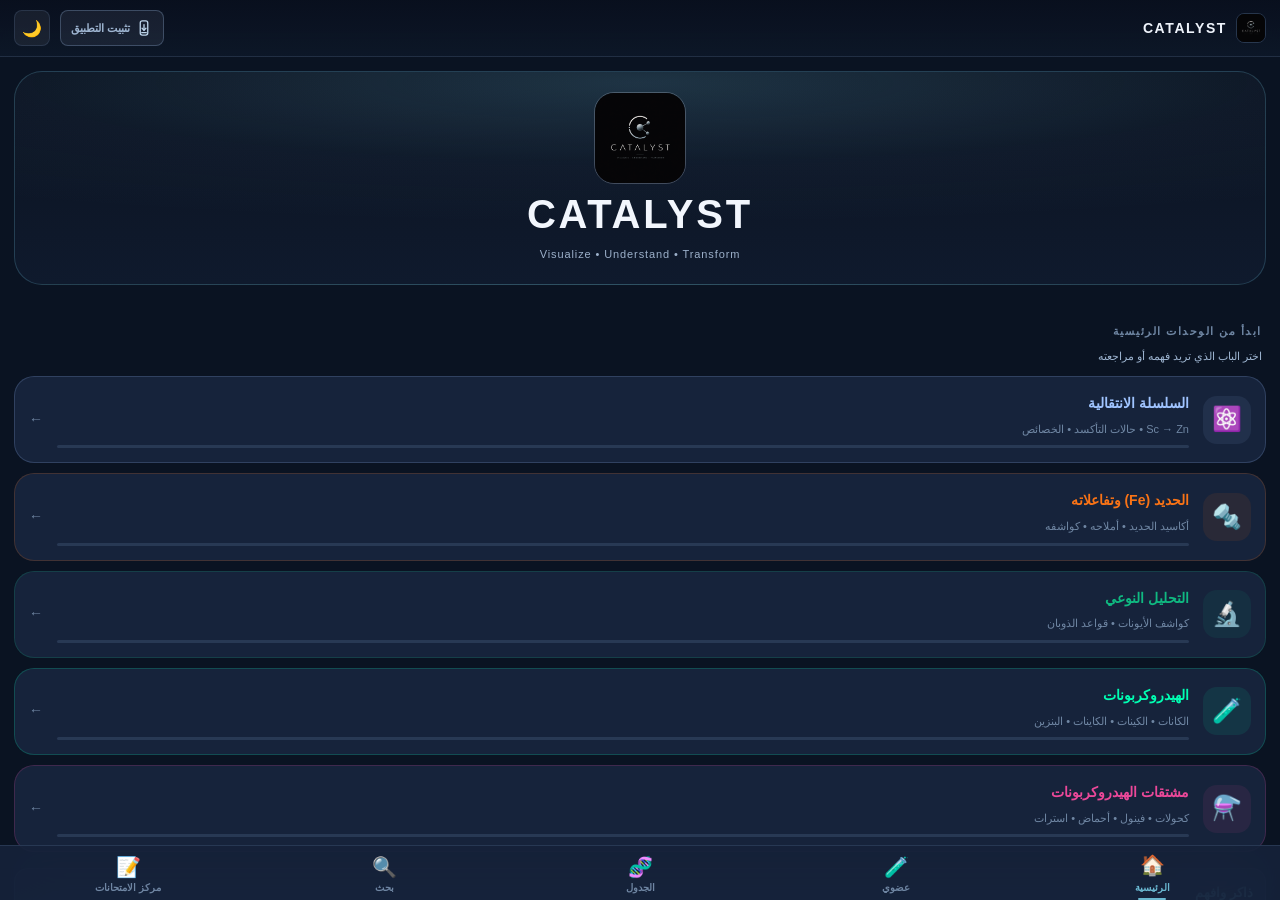
==== commit 301c8999: "Release v0.3 organic restructure and fixes" ====
--- a/index.html
+++ b/index.html
@@ -51,8 +51,7 @@
     <button class="nav-item" id="nav-organic" data-action="tab" data-tab="organic"><span class="nav-icon">🧪</span><span>عضوي</span></button>
     <button class="nav-item" id="nav-periodic" data-action="tab" data-tab="periodic"><span class="nav-icon">🧬</span><span>الجدول</span></button>
     <button class="nav-item" id="nav-search" data-action="tab" data-tab="search"><span class="nav-icon">🔍</span><span>بحث</span></button>
-    <button class="nav-item" id="nav-quiz" data-action="tab" data-tab="quiz"><span class="nav-icon">🧠</span><span>اختبار</span></button>
-    <button class="nav-item" id="nav-flash" data-action="tab" data-tab="flash"><span class="nav-icon">🃏</span><span>بطاقات</span></button>
+    <button class="nav-item" id="nav-exam-center" data-action="tab" data-tab="exam-center"><span class="nav-icon">📝</span><span>مركز الامتحانات</span></button>
   </nav>
 </div>
 <div id="toast"></div>
--- a/assets/css/app.css
+++ b/assets/css/app.css
@@ -94,30 +94,101 @@
   flex-shrink: 0;
   display: flex; align-items: center; gap: 10px;
   padding: 10px var(--sp-md);
-  background: var(--bg-glass);
+  background: linear-gradient(180deg, rgba(9,16,30,0.96), rgba(13,23,40,0.94));
   backdrop-filter: blur(20px);
   -webkit-backdrop-filter: blur(20px);
-  border-bottom: 1px solid var(--border);
+  border-bottom: 1px solid rgba(122,153,198,0.22);
   position: relative; z-index: 100;
 }
 #topbar-logo {
-  font-size: 13px; font-weight: 900; letter-spacing: 0.3px;
-  background: linear-gradient(135deg, var(--neon-cyan), var(--neon-blue), var(--neon-purple));
-  -webkit-background-clip: text; -webkit-text-fill-color: transparent;
-  flex: 1; text-align: center; pointer-events: none;
+  flex: 1;
+  min-width: 0;
+  display: flex;
+  align-items: center;
+  gap: 9px;
+  pointer-events: none;
+}
+.topbar-brand-mark {
+  width: 30px;
+  height: 30px;
+  border-radius: 8px;
+  object-fit: cover;
+  flex-shrink: 0;
+  border: 1px solid rgba(122,153,198,0.26);
+}
+.topbar-brand-text {
+  min-width: 0;
+}
+.topbar-brand-main {
+  font-size: 14px;
+  font-weight: 900;
+  letter-spacing: 1.6px;
+  color: #eef3fb;
+  line-height: 1.2;
 }
 .topbar-btn {
-  width: 36px; height: 36px; border-radius: var(--r-sm);
+  min-height: 36px;
+  border-radius: var(--r-sm);
   background: rgba(255,255,255,0.06); border: 1px solid var(--border);
-  color: var(--text-secondary); font-size: 16px;
+  color: var(--text-secondary); font-size: 14px;
   display: flex; align-items: center; justify-content: center;
+  gap: 5px;
   transition: all 0.2s; flex-shrink: 0;
+  padding: 0 10px;
 }
 .topbar-btn:active { transform: scale(0.92); background: rgba(255,255,255,0.12); }
 [data-theme="light"] .topbar-btn { background: rgba(0,0,0,0.05); }
+.topbar-btn-install {
+  min-width: 72px;
+  background: rgba(210,225,245,0.07);
+  border-color: rgba(150,180,215,0.3);
+}
+.topbar-btn-install .install-text {
+  font-size: 11px;
+  font-weight: 800;
+}
+.topbar-btn-install .install-icon {
+  width: 18px;
+  height: 18px;
+  display: inline-flex;
+  align-items: center;
+  justify-content: center;
+  color: #bdd5eb;
+}
+.topbar-btn-install .install-icon-svg {
+  width: 18px;
+  height: 18px;
+  stroke: currentColor;
+  fill: none;
+  stroke-width: 1.75;
+  stroke-linecap: round;
+  stroke-linejoin: round;
+}
+.topbar-btn-install.is-ready {
+  border-color: rgba(106,184,209,0.5);
+  color: #d9eef3;
+  background: rgba(106,184,209,0.12);
+}
+.topbar-btn-install:hover {
+  border-color: rgba(170,200,230,0.45);
+  background: rgba(170,200,230,0.12);
+}
+.topbar-btn-install:active {
+  background: rgba(170,200,230,0.18);
+}
+.topbar-btn-install.is-ready .install-icon {
+  color: #d9eef3;
+}
+#btn-back,
+#btn-theme {
+  width: 36px;
+  min-width: 36px;
+  padding: 0;
+  font-size: 16px;
+}
 
 /* ──── CONTENT ──── */
-#view { flex: 1; padding: var(--sp-md); padding-bottom: 80px; }
+#view { flex: 1; padding: var(--sp-md); padding-bottom: 104px; }
 
 /* ──── BOTTOM NAV ──── */
 #bottomnav {
@@ -168,19 +239,58 @@
   margin-bottom: var(--sp-lg);
   padding: var(--sp-lg) var(--sp-md);
   border-radius: var(--r-xl);
-  background: linear-gradient(135deg, rgba(0,229,255,0.08) 0%, rgba(185,122,255,0.08) 100%);
-  border: 1px solid rgba(0,229,255,0.15);
+  background:
+    radial-gradient(120% 90% at 50% 5%, rgba(106,184,209,0.2) 0%, rgba(106,184,209,0.04) 42%, rgba(10,18,32,0) 74%),
+    linear-gradient(180deg, #0b1220 0%, #0f1a2d 100%);
+  border: 1px solid rgba(106,184,209,0.24);
   text-align: center;
-  position: relative; overflow: hidden;
-}
-.hero-title { font-size: 22px; font-weight: 900; line-height: 1.3; }
-.hero-sub { font-size: 12px; color: var(--text-secondary); margin-top: 6px; }
-.hero-molecules { position: absolute; inset: 0; pointer-events: none; opacity: 0.18; }
+  position: relative;
+  overflow: hidden;
+}
+.hero-brand-wrap {
+  display: flex;
+  flex-direction: column;
+  align-items: center;
+  gap: 6px;
+}
+.hero-brand-mark {
+  width: 92px;
+  height: 92px;
+  object-fit: cover;
+  border-radius: 20px;
+  border: 1px solid rgba(220,230,245,0.24);
+}
+.hero-title {
+  font-size: clamp(30px, 10vw, 40px);
+  font-weight: 900;
+  line-height: 1.2;
+  letter-spacing: 2.8px;
+  color: #f2f6fd;
+}
+.hero-tagline {
+  font-size: 11px;
+  color: #9db1cb;
+  letter-spacing: 0.9px;
+}
 
 .section-label {
   font-size: 11px; font-weight: 800; letter-spacing: 1.5px;
   color: var(--text-muted); text-transform: uppercase;
   margin-bottom: var(--sp-sm); padding-right: 4px;
+}
+.home-section-subtitle {
+  font-size: 11px;
+  color: var(--text-secondary);
+  margin: -4px 0 10px;
+  padding-right: 4px;
+}
+.home-stack {
+  display: flex;
+  flex-direction: column;
+  gap: 16px;
+}
+.home-section-block {
+  position: relative;
 }
 
 /* Unit cards grid */
@@ -335,6 +445,50 @@
   font-weight: 800;
   padding: 7px 10px;
 }
+.home-paths {
+  display: grid;
+  grid-template-columns: 1fr;
+  gap: 10px;
+  margin-bottom: 12px;
+}
+.home-path-card {
+  padding: 12px;
+  border-radius: 14px;
+  position: relative;
+  min-height: 0;
+}
+.home-path-title {
+  font-size: 13px;
+  font-weight: 900;
+  margin-bottom: 3px;
+  color: var(--neon-cyan);
+}
+.home-path-desc {
+  font-size: 11px;
+  color: var(--text-secondary);
+  margin-bottom: 10px;
+}
+.home-path-actions {
+  display: grid;
+  grid-template-columns: 1fr 1fr;
+  gap: 8px;
+}
+.exam-blocked-card {
+  padding: 16px;
+  border-radius: 14px;
+}
+.exam-blocked-title {
+  font-size: 15px;
+  font-weight: 900;
+  margin-bottom: 8px;
+  color: var(--neon-cyan);
+}
+.exam-blocked-text {
+  font-size: 12px;
+  color: var(--text-secondary);
+  line-height: 1.9;
+  margin-bottom: 14px;
+}
 
 /* ═══════════════════════════════════════════════════
    SECTION / NODE SYSTEM
@@ -482,6 +636,282 @@
 .sr-preview { font-size: 11.5px; color: var(--text-secondary); line-height: 1.6; }
 .sr-preview mark { background: rgba(59,158,255,0.25); color: var(--neon-blue); border-radius: 3px; padding: 0 2px; }
 .search-count { font-size: 11px; color: var(--text-muted); margin-bottom: 10px; }
+
+/* Laws reference */
+.laws-head {
+  padding: 14px;
+  margin-bottom: 12px;
+}
+.laws-title {
+  font-size: 20px;
+  font-weight: 900;
+  color: var(--text-primary);
+  margin-bottom: 6px;
+}
+.laws-subtitle {
+  font-size: 12px;
+  line-height: 1.9;
+  color: var(--text-secondary);
+  margin-bottom: 12px;
+}
+.laws-search-box { margin-bottom: 12px; }
+.laws-clear-btn {
+  position: absolute; left: 46px; top: 50%; transform: translateY(-50%);
+  border: 1px solid var(--border);
+  border-radius: 9px;
+  padding: 5px 10px;
+  font-size: 10.5px;
+  font-weight: 800;
+  color: var(--text-secondary);
+  background: rgba(255,255,255,0.05);
+}
+.laws-search-btn { left: 102px; }
+.laws-chip-row {
+  display: flex; flex-wrap: wrap; gap: 6px;
+}
+.laws-chip {
+  border: 1px solid var(--border);
+  border-radius: 999px;
+  padding: 6px 11px;
+  font-size: 10.8px;
+  font-weight: 800;
+  color: var(--text-secondary);
+  background: var(--bg-card);
+}
+.laws-chip.active {
+  color: var(--text-primary);
+  border-color: var(--neon-cyan);
+  background: rgba(106,184,209,0.14);
+}
+.laws-category-block {
+  display: flex;
+  flex-direction: column;
+  gap: 8px;
+  margin-bottom: 12px;
+}
+.laws-category-intro {
+  padding: 11px 12px;
+  border-radius: 12px;
+  border-color: rgba(106,184,209,0.34);
+  background: linear-gradient(180deg, rgba(106,184,209,0.1), rgba(106,184,209,0.04));
+}
+.laws-category-title {
+  font-size: 13px;
+  font-weight: 900;
+  color: var(--text-primary);
+  margin-bottom: 4px;
+}
+.laws-category-text {
+  font-size: 11.2px;
+  line-height: 1.85;
+  color: var(--text-secondary);
+}
+.laws-list { display: flex; flex-direction: column; gap: 10px; }
+.law-card {
+  padding: 13px;
+  border-color: rgba(106,184,209,0.26);
+  background: linear-gradient(180deg, rgba(16,27,47,0.95), rgba(10,18,32,0.98));
+}
+.law-card-focus {
+  border-color: rgba(106,184,209,0.8);
+  box-shadow: 0 0 0 1px rgba(106,184,209,0.35) inset;
+}
+.law-card-head {
+  display: flex;
+  align-items: center;
+  justify-content: space-between;
+  gap: 10px;
+  margin-bottom: 10px;
+}
+.law-title {
+  font-size: 15px;
+  font-weight: 900;
+  color: var(--text-primary);
+}
+.law-cat {
+  border: 1px solid rgba(106,184,209,0.35);
+  border-radius: 999px;
+  padding: 3px 8px;
+  font-size: 10px;
+  color: var(--text-secondary);
+  white-space: nowrap;
+}
+.law-section {
+  margin-bottom: 10px;
+}
+.law-category-inline {
+  border: 1px solid rgba(106,184,209,0.28);
+  border-radius: 10px;
+  padding: 8px 10px;
+  background: rgba(106,184,209,0.08);
+  font-size: 11px;
+  color: var(--text-secondary);
+  line-height: 1.8;
+}
+.law-label {
+  font-size: 10.6px;
+  font-weight: 800;
+  color: var(--text-muted);
+  margin-bottom: 5px;
+  letter-spacing: 0.2px;
+}
+.law-text {
+  font-size: 11.5px;
+  line-height: 1.8;
+  color: var(--text-secondary);
+}
+.law-formula-ltr {
+  direction: ltr;
+  unicode-bidi: isolate;
+  display: block;
+  font-family: var(--font-mono);
+  font-size: 13px;
+  line-height: 1.9;
+  color: var(--text-primary);
+  word-break: break-word;
+  text-align: left;
+}
+.law-formula-stack {
+  display: flex;
+  flex-direction: column;
+  gap: 6px;
+}
+.law-formula-box {
+  border: 1px solid rgba(122,153,198,0.3);
+  border-radius: 10px;
+  padding: 8px 10px;
+  background: rgba(255,255,255,0.03);
+}
+.law-steps {
+  display: flex;
+  flex-direction: column;
+  gap: 6px;
+}
+.law-step-item {
+  display: grid;
+  grid-template-columns: 22px 1fr;
+  align-items: start;
+  gap: 6px;
+}
+.law-step-num {
+  width: 22px;
+  height: 22px;
+  border-radius: 999px;
+  border: 1px solid rgba(106,184,209,0.45);
+  color: var(--text-primary);
+  font-size: 10.2px;
+  font-weight: 900;
+  display: inline-flex;
+  align-items: center;
+  justify-content: center;
+  background: rgba(106,184,209,0.15);
+}
+.law-example {
+  border: 1px solid rgba(89,184,148,0.32);
+  border-radius: 10px;
+  padding: 8px 10px;
+  background: rgba(89,184,148,0.08);
+  font-size: 11.2px;
+  line-height: 1.8;
+  color: #cfeee0;
+}
+.law-visual-block {
+  border: 1px solid rgba(122,153,198,0.3);
+  border-radius: 12px;
+  padding: 10px;
+  margin-bottom: 10px;
+  background: rgba(255,255,255,0.03);
+}
+.law-visual-title {
+  font-size: 11px;
+  font-weight: 900;
+  color: var(--text-primary);
+  margin-bottom: 8px;
+}
+.law-formula-grid {
+  display: grid;
+  grid-template-columns: 1fr;
+  gap: 6px;
+  margin-bottom: 8px;
+}
+.ph-scale {
+  display: grid;
+  grid-template-columns: repeat(15, minmax(0, 1fr));
+  gap: 2px;
+  margin-bottom: 6px;
+}
+.ph-cell {
+  height: 24px;
+  border-radius: 6px;
+  display: inline-flex;
+  align-items: center;
+  justify-content: center;
+  font-size: 9px;
+  font-weight: 800;
+  color: #fff;
+}
+.ph-cell.acidic { background: rgba(207,125,136,0.78); }
+.ph-cell.neutral { background: rgba(89,184,148,0.88); }
+.ph-cell.basic { background: rgba(106,184,209,0.82); }
+.ph-scale-labels {
+  display: flex;
+  justify-content: space-between;
+  gap: 6px;
+  font-size: 10px;
+  color: var(--text-muted);
+}
+.ksp-grid {
+  display: grid;
+  grid-template-columns: 1fr;
+  gap: 7px;
+}
+.ksp-card {
+  border: 1px solid rgba(122,153,198,0.26);
+  border-radius: 10px;
+  padding: 8px 9px;
+  background: rgba(255,255,255,0.02);
+}
+.ksp-type {
+  font-size: 10.8px;
+  font-weight: 900;
+  color: var(--text-primary);
+  margin-bottom: 4px;
+}
+.ksp-law {
+  font-size: 12.2px;
+  margin-bottom: 2px;
+}
+.ksp-example {
+  font-size: 10.4px;
+  color: var(--text-muted);
+}
+.faraday-flow {
+  display: grid;
+  grid-template-columns: 1fr;
+  gap: 6px;
+}
+.faraday-node {
+  border: 1px solid rgba(106,184,209,0.35);
+  border-radius: 9px;
+  padding: 7px 8px;
+  font-size: 11px;
+  font-weight: 800;
+  color: var(--text-primary);
+  background: rgba(106,184,209,0.1);
+  text-align: center;
+}
+.faraday-arrow {
+  text-align: center;
+  color: var(--neon-amber);
+  font-size: 12px;
+  font-weight: 900;
+}
+.laws-empty {
+  padding: 14px;
+  font-size: 11px;
+  color: var(--text-muted);
+  text-align: center;
+}
 
 .organic-roadmap { padding: 12px; margin-bottom: 10px; }
 .organic-roadmap-title { font-size: 13px; font-weight: 800; margin-bottom: 8px; color: var(--neon-cyan); }
@@ -525,13 +955,19 @@
   color: var(--text-primary);
   background: rgba(154,134,197,0.16);
 }
-.periodic-stage { padding: 10px; margin-bottom: 10px; overflow-x: auto; }
+.periodic-stage {
+  padding: 10px;
+  margin-bottom: 10px;
+  overflow-x: auto;
+  direction: ltr;
+}
 .periodic-grid {
   display: grid;
   grid-template-columns: repeat(18, minmax(48px, 1fr));
   grid-template-rows: repeat(9, minmax(54px, auto));
   gap: 4px;
   min-width: 920px;
+  direction: ltr;
 }
 .periodic-row-note {
   font-size: 10px;
@@ -1431,11 +1867,370 @@
 }
 .bond-demo-label { font-size: 11px; font-weight: 800; padding: 10px var(--sp-md) 0; color: var(--text-muted); }
 
+/* ═══════════════════════════════════════════════════
+   ORGANIC TAB — FULL REBUILD
+═══════════════════════════════════════════════════ */
+.organic-page {
+  display: flex;
+  flex-direction: column;
+  gap: 16px;
+  padding-bottom: 22px;
+}
+.organic-section {
+  background: linear-gradient(180deg, rgba(15,26,44,0.9), rgba(10,18,32,0.96));
+  border: 1px solid rgba(122,153,198,0.24);
+  border-radius: 16px;
+  padding: 14px;
+  display: flex;
+  flex-direction: column;
+  gap: 10px;
+}
+.organic-section-title {
+  font-size: 16px;
+  font-weight: 900;
+  color: var(--text-primary);
+  line-height: 1.5;
+}
+.organic-section-sub {
+  font-size: 12px;
+  color: var(--text-secondary);
+  line-height: 1.85;
+}
+.organic-grid-2 {
+  display: grid;
+  grid-template-columns: 1fr 1fr;
+  gap: 8px;
+}
+.organic-chip-btn {
+  min-height: 40px;
+  border-radius: 11px;
+  border: 1px solid rgba(122,153,198,0.34);
+  background: rgba(255,255,255,0.03);
+  color: var(--text-secondary);
+  font-size: 11.3px;
+  font-weight: 800;
+  line-height: 1.5;
+  padding: 8px 10px;
+  text-align: center;
+  transition: border-color 0.2s, background 0.2s, transform 0.12s;
+}
+.organic-chip-btn:active {
+  transform: scale(0.98);
+  border-color: rgba(106,184,209,0.55);
+  background: rgba(106,184,209,0.12);
+}
+.organic-chip-btn.is-selected {
+  border-color: rgba(106,184,209,0.64);
+  background: rgba(106,184,209,0.14);
+  color: var(--text-primary);
+}
+.organic-subheader-row {
+  display: flex;
+  align-items: flex-start;
+  justify-content: space-between;
+  gap: 10px;
+}
+.organic-back-btn {
+  min-height: 36px;
+  padding-inline: 12px;
+  white-space: nowrap;
+}
+.organic-index-grid {
+  display: grid;
+  grid-template-columns: repeat(2, minmax(0, 1fr));
+  gap: 10px;
+}
+.organic-index-card {
+  border: 1px solid rgba(122,153,198,0.34);
+  border-radius: 12px;
+  background: rgba(255,255,255,0.03);
+  color: var(--text-primary);
+  text-align: right;
+  padding: 12px;
+  min-height: 94px;
+  display: flex;
+  flex-direction: column;
+  gap: 6px;
+  transition: border-color 0.2s, background 0.2s, transform 0.12s;
+}
+.organic-index-card:active {
+  transform: scale(0.985);
+  border-color: rgba(106,184,209,0.6);
+  background: rgba(106,184,209,0.12);
+}
+.organic-index-title {
+  font-size: 13px;
+  font-weight: 900;
+  line-height: 1.6;
+}
+.organic-index-desc {
+  font-size: 11px;
+  color: var(--text-secondary);
+  line-height: 1.8;
+}
+
+.organic-group-grid {
+  display: grid;
+  grid-template-columns: repeat(2, minmax(0, 1fr));
+  gap: 10px;
+}
+.organic-group-card,
+.organic-reagent-card,
+.organic-comparison-card {
+  border: 1px solid rgba(122,153,198,0.28);
+  border-radius: 12px;
+  background: rgba(255,255,255,0.025);
+  padding: 11px;
+  display: flex;
+  flex-direction: column;
+  gap: 6px;
+}
+.organic-group-card h3,
+.organic-reagent-card h3,
+.organic-comparison-card h3 {
+  font-size: 13px;
+  font-weight: 900;
+  color: #d8ecff;
+  line-height: 1.6;
+}
+.organic-group-card p,
+.organic-reagent-card p,
+.organic-comparison-card p {
+  font-size: 11.2px;
+  line-height: 1.85;
+  color: var(--text-secondary);
+}
+.organic-group-card strong,
+.organic-reagent-card strong,
+.organic-comparison-card strong {
+  color: var(--text-primary);
+}
+
+.organic-flow-map,
+.organic-c2-path,
+.organic-lessons {
+  display: grid;
+  grid-template-columns: 1fr;
+  gap: 10px;
+}
+.organic-flow-card,
+.organic-step-card {
+  border: 1px solid rgba(106,184,209,0.28);
+  border-radius: 13px;
+  background: rgba(8,16,30,0.66);
+  padding: 11px;
+  display: flex;
+  flex-direction: column;
+  gap: 7px;
+}
+.organic-flow-card h3,
+.organic-step-card h3 {
+  font-size: 13.5px;
+  font-weight: 900;
+  color: #e6f6ff;
+  line-height: 1.6;
+}
+.organic-flow-card p,
+.organic-step-card p {
+  font-size: 11.2px;
+  line-height: 1.85;
+  color: var(--text-secondary);
+}
+.organic-flow-arrow {
+  border: 1px dashed rgba(122,153,198,0.34);
+  border-radius: 10px;
+  padding: 8px 10px;
+  display: grid;
+  grid-template-columns: 1fr;
+  gap: 4px;
+  background: rgba(255,255,255,0.02);
+  font-size: 10.9px;
+  color: var(--text-secondary);
+}
+.organic-flow-arrow span { line-height: 1.75; }
+.organic-flow-arrow strong { color: var(--text-primary); }
+.chem-equation-arrow {
+  display: inline-block;
+  font-size: 16px;
+  color: #9bd7ea;
+  font-weight: 900;
+}
+.organic-trap {
+  border: 1px solid rgba(207,125,136,0.35);
+  border-radius: 10px;
+  background: rgba(207,125,136,0.09);
+  padding: 7px 9px;
+}
+
+.organic-note-card {
+  border: 1px solid rgba(122,153,198,0.28);
+  border-radius: 12px;
+  background: rgba(255,255,255,0.025);
+  padding: 11px;
+}
+.organic-note-card h3 {
+  font-size: 12.6px;
+  font-weight: 900;
+  color: #d8ecff;
+  margin-bottom: 4px;
+  line-height: 1.65;
+}
+.organic-note-card p {
+  font-size: 11.2px;
+  line-height: 1.85;
+  color: var(--text-secondary);
+  margin-bottom: 8px;
+}
+.organic-note-card ul {
+  margin: 0;
+  padding-inline-start: 18px;
+  display: grid;
+  gap: 5px;
+}
+.organic-note-card li {
+  font-size: 11.2px;
+  line-height: 1.85;
+  color: var(--text-secondary);
+}
+
+.organic-steps-list {
+  display: grid;
+  grid-template-columns: 1fr;
+  gap: 8px;
+}
+.organic-step-item {
+  border: 1px solid rgba(122,153,198,0.24);
+  border-radius: 10px;
+  background: rgba(255,255,255,0.02);
+  padding: 8px 9px;
+}
+.organic-step-item h4 {
+  font-size: 12.1px;
+  font-weight: 900;
+  color: #d8ecff;
+  margin-bottom: 3px;
+}
+.organic-step-item p {
+  margin: 0;
+  font-size: 11px;
+  line-height: 1.8;
+}
+
+.organic-activity-card {
+  border: 1px solid rgba(106,184,209,0.3);
+  border-radius: 13px;
+  background: rgba(8,16,30,0.72);
+  padding: 12px;
+  display: flex;
+  flex-direction: column;
+  gap: 9px;
+}
+.organic-activity-card h3 {
+  font-size: 13.5px;
+  font-weight: 900;
+  color: #e6f6ff;
+}
+.organic-activity-card p {
+  font-size: 11.2px;
+  line-height: 1.8;
+  color: var(--text-secondary);
+}
+.organic-activity-actions {
+  display: grid;
+  grid-template-columns: 1fr 1fr;
+  gap: 8px;
+}
+.organic-activity-feedback {
+  font-size: 11.2px;
+  line-height: 1.8;
+  color: #d8ecff;
+}
+.organic-activity-feedback.ok { color: #95e4bf; }
+.organic-activity-feedback.bad { color: #ffb2bf; }
+.organic-activity-feedback.muted { color: var(--text-muted); }
+
+.chem-formula,
+.chem-equation,
+.chem-ltr {
+  direction: ltr;
+  unicode-bidi: isolate;
+  text-align: left;
+  font-family: var(--font-mono);
+}
+.chem-formula {
+  display: inline-block;
+  font-size: 13px;
+  color: #eaf5ff;
+  line-height: 1.7;
+  letter-spacing: 0.1px;
+}
+.chem-equation {
+  display: block;
+  border: 1px solid rgba(122,153,198,0.3);
+  border-radius: 10px;
+  background: rgba(255,255,255,0.025);
+  padding: 7px 9px;
+  font-size: 13.5px;
+  color: #f3e6bf;
+  line-height: 1.8;
+  overflow-wrap: anywhere;
+}
+.chem-sub { font-size: 0.78em; vertical-align: sub; }
+.chem-sup { font-size: 0.76em; vertical-align: super; }
+
 @media (max-width: 480px) {
   .home-track-grid { grid-template-columns: 1fr; }
   .home-quick-grid { grid-template-columns: 1fr; }
+  .home-path-actions { grid-template-columns: 1fr; }
+  .topbar-brand-mark {
+    width: 26px;
+    height: 26px;
+    border-radius: 7px;
+  }
+  .topbar-brand-main {
+    font-size: 12px;
+    letter-spacing: 1.1px;
+  }
+  .topbar-btn {
+    min-height: 34px;
+    padding: 0 8px;
+  }
+  .topbar-btn-install {
+    min-width: 58px;
+  }
+  .topbar-btn-install .install-text { font-size: 10px; }
+  .topbar-btn-install .install-icon,
+  .topbar-btn-install .install-icon-svg {
+    width: 16px;
+    height: 16px;
+  }
+  .hero-brand-mark {
+    width: 78px;
+    height: 78px;
+    border-radius: 15px;
+  }
+  .hero-title {
+    font-size: clamp(27px, 11vw, 34px);
+    letter-spacing: 2.1px;
+  }
+  .hero-tagline { font-size: 10px; }
+  .law-card-head { flex-direction: column; align-items: flex-start; }
+  .laws-clear-btn { position: static; transform: none; margin-top: 6px; }
   .organic-roadmap-grid { grid-template-columns: 1fr; }
   .organic-mini-cards { grid-template-columns: 1fr; }
+  .organic-page { gap: 14px; }
+  .organic-section { padding: 12px; gap: 9px; }
+  .organic-section-title { font-size: 15px; }
+  .organic-grid-2 { grid-template-columns: 1fr; }
+  .organic-subheader-row { flex-direction: column; }
+  .organic-back-btn { width: 100%; }
+  .organic-index-grid { grid-template-columns: 1fr; }
+  .organic-group-grid { grid-template-columns: 1fr; }
+  .organic-chip-btn { min-height: 42px; font-size: 11px; }
+  .chem-formula { font-size: 12.6px; }
+  .chem-equation { font-size: 12.8px; }
+  .organic-flow-arrow { font-size: 10.6px; }
+  .organic-activity-actions { grid-template-columns: 1fr; }
   .periodic-detail-grid { grid-template-columns: 1fr; }
   .periodic-edu-grid { grid-template-columns: 1fr; }
   .periodic-atom-svg { max-width: 210px; }
